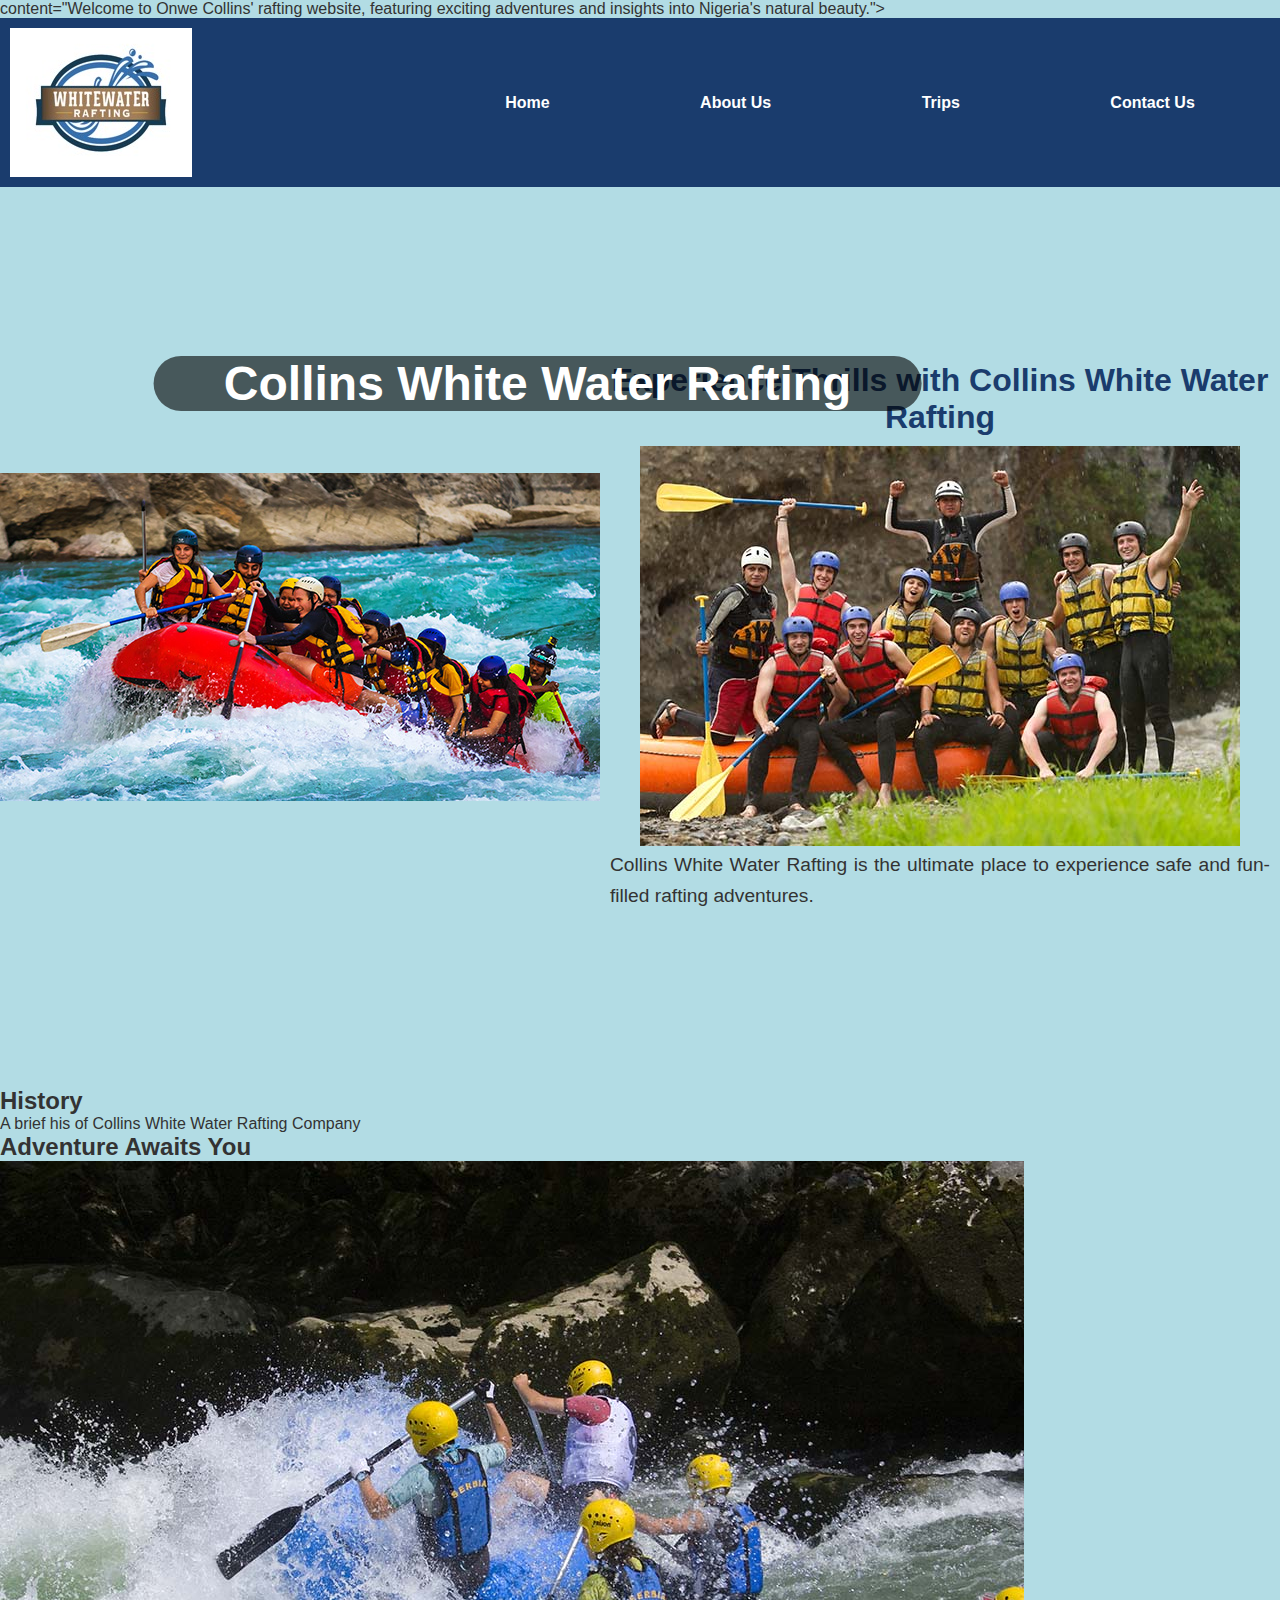
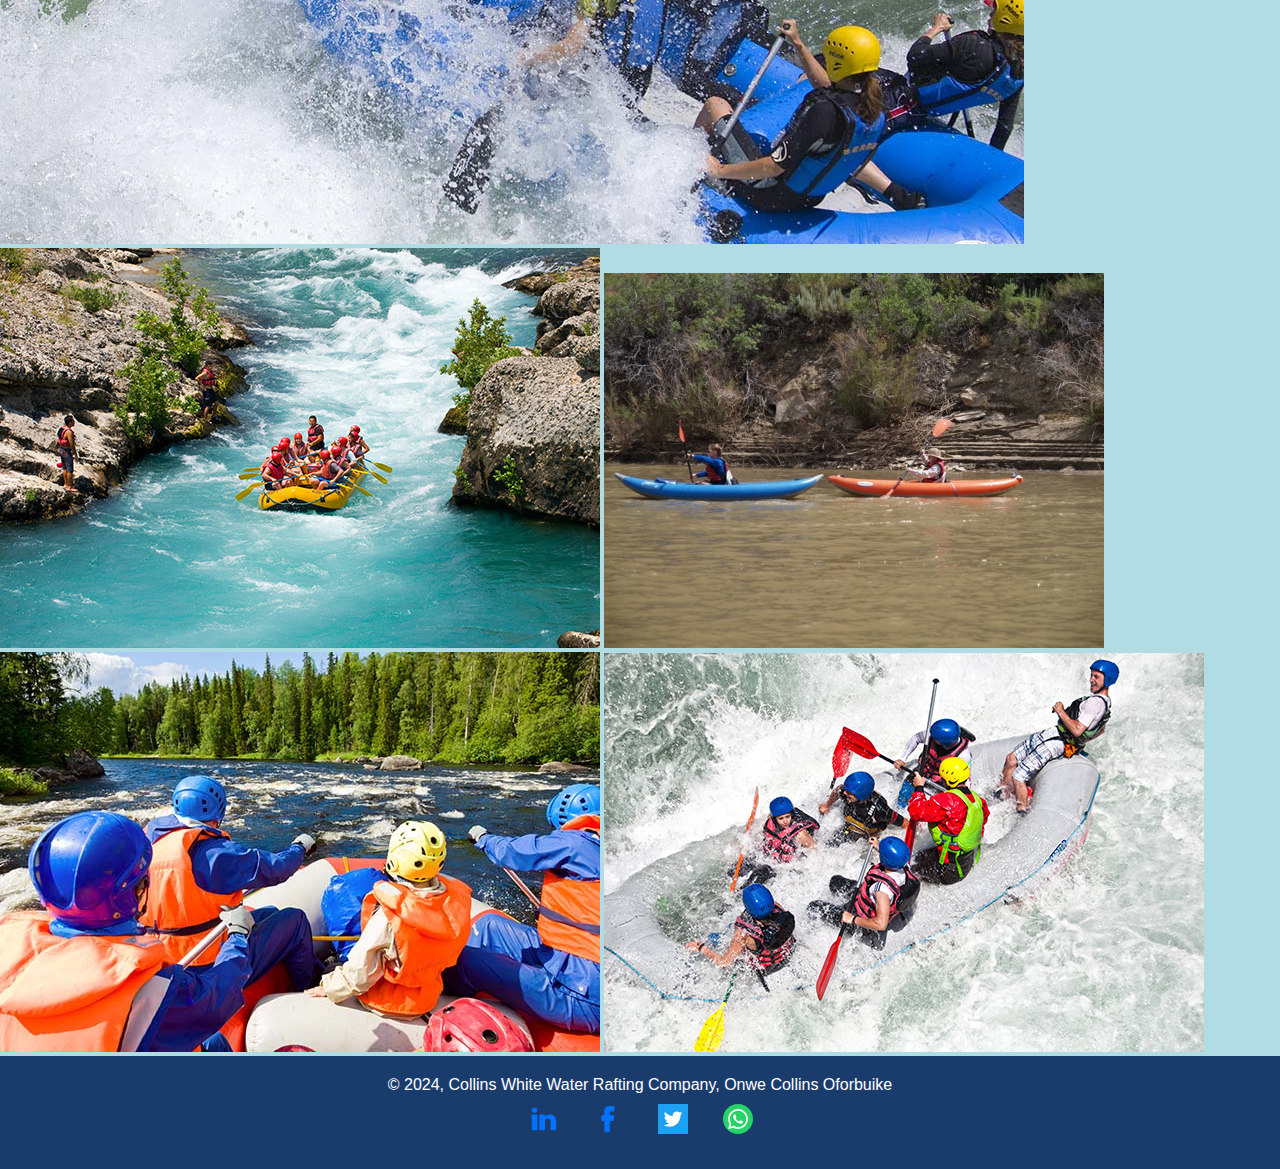
==== wwr/about.html @ 26ca4ba7 "update all" ====
<!DOCTYPE html>
<html lang="en">
<head>
    <meta charset="UTF-8">
    <meta name="viewport" content="width=device-width, initial-scale=1.0">
    content="Welcome to Onwe Collins' rafting website, featuring exciting adventures and insights into Nigeria's natural beauty.">
    <title>Document</title>
    <link rel="preconnect" href="https://fonts.googleapis.com">
<link rel="preconnect" href="https://fonts.gstatic.com" crossorigin>
<link href="https://fonts.googleapis.com/css2?family=Open+Sans:ital,wght@0,300..800;1,300..800&display=swap" rel="stylesheet">
<link rel="stylesheet" href="styles/rafting.css">
</head>
<body>
    <header>
    <img src="images/Rafting-site-logo.jpg" alt="Rafting Site Logo">
    <nav>
        <a href="index.html">Home</a>
        <a href="about.html">About Us</a>
        <a href="trips.html">Trips</a>
        <a href="contact.html">Contact Us</a>
    </nav>
    </header>
    <main>
        <div class="hero">
            <img src="images/hero.jpg" alt="Hero Image">
            <h1>Collins White Water Rafting</h1>
            <article>
                <h2>Experience Thrills with Collins White Water Rafting</h2>
                <img src="images/happy-clients.jpg" alt="Picture of a Happy Client">
                <p>
                    Collins White Water Rafting is the ultimate place to experience safe and fun-filled rafting adventures. 
                </p>
            </article>
            

        </div>
        <section>
            <h2>History</h2>
            <p>A brief his of Collins White Water Rafting Company</p>
        </section>
        <section>
            <h2>Adventure Awaits You</h2>
            <img src="images/white-water-rafting-1.jpg" alt="White water Rafting Image 01">
            <img src="images/white-water-rafting-2.jpg" alt="White water Rafting Image 02">
            <img src="images/white-water-rafting-3.jpg" alt="White water Rafting Image 03">
            <img src="images/white-water-rafting-4.jpg" alt="White water Rafting Image 04">
            <img src="images/white-water-rafting-5.jpg" alt="White water Rafting Image 05">
        </section>
    </main>
    <footer>
        <p>&COPY; 2024, Collins White Water Rafting Company, Onwe Collins Oforbuike</p>
        <nav class="sociallinks">
            <a href="wwww.linkedin.com/in/c02">
                <img src="images/linkedin.svg" alt="linkedin">
            </a>
            <a href="www.facebook.com/collinsbethel">
                <img src="images/facebook.svg" alt="Facebook">
            </a>
            <a href="www.twitter.com">
                <img src="images/twitter.svg" alt="Twitter">
            </a>
            <a href="wa.me/+2347041041547">
                <img src="images/whatsapp.svg" alt="WhatsApp">
            </a>
        </nav>
    </footer>
    
</body>
</html>
---- wwr/styles/rafting.css ----
:root {
    --primary-color: #1a3c6d;  /* Deep blue for headers and highlights */
    --secondary-color: #b2dce4; /* Light gray background */
    --text-color: #333333; /* Dark gray for text */
    --accent-color: #ff7043;  /* Bright orange for buttons, links, etc. */
}

* {
    margin: 0;
    padding: 0;
    box-sizing: border-box;
}

/* General styles */
body {
    font-family: 'Jost', 'Roboto', sans-serif;
    margin: 0;
    padding: 0;
    background-color: var(--secondary-color); /* Light gray background */
    color: var(--text-color); /* Dark gray text for readability */
}

/* Header */
header {
    display: grid;
    grid-template-columns: 1fr 2fr;
    align-items: center;
    background-color: var(--primary-color); /* Deep blue header */
    color: #ffffff; /* White text for contrast */
    padding: 10px;
}

header .Rafting-site-logo.jpg img {
    width: 100px;
}

/* Navigation */
header nav {
    display: flex;
    justify-content: space-around;
    align-items: center;
}

nav a {
    color: #ffffff; /* White links for contrast */
    text-decoration: none;
    padding: 10px;
    font-size: 1rem;
    font-weight: bold;
    transition: color 0.3s, background-color 0.3s;
}

nav a:hover {
    background-color: var(--accent-color); /* Orange hover effect */
    color: #ffffff; /* Keep the text white on hover */
    border-radius: 5px;
}

/* Hero Section */
.hero {
    background-image: url('../images/hero1.jpg');
    background-size: cover;
    background-position: center;
    height: 100vh;
    width: 100%;
    align-items: center;
    display: flex;
    justify-content: center;
    color: var(--text-color); /* Dark gray text for contrast on image */
    text-align: center;
    position: relative;
    z-index: 1;
}

.hero h1 {
    position: absolute;
    top: 20%;
    left: 60%;
    transform: translate(-80%, -20%);
    color: #ffffff;; 
    font-size: 3rem;
    background-color: rgba(0, 0, 0, 0.6); /* Semi-transparent background for readability */
    width: 60%;
    padding: 00px;
    border-radius: 40px;
}

/* Article Styling */
article h2 {
    color: var(--primary-color); /* Deep blue for headings */
    font-size: 2rem;
    margin: 20px 0 10px;
    text-align: center;
}

article p {
    color: var(--text-color); /* Dark gray for body text */
    font-size: 1.2rem;
    line-height: 1.6;
    margin: 0 10px 20px;
    text-align: justify;
}

/* Footer */
footer {
    background-color: var(--primary-color); /* Deep blue footer */
    color: #ffffff; /* White text */
    padding: 20px;
    text-align: center;
}

footer .sociallinks {
    display: flex;
    justify-content: center;
    gap: 15px;
}

footer .sociallinks img {
    width: 30px;
    height: 30px;
}

footer a {
    text-decoration: none;
    color: #ffffff; /* White links */
    font-weight: bold;
    font-size: larger;
}

footer a:hover {
    color: var(--accent-color); /* Orange hover effect for footer links */
}

/* Trip Items */
.trip-item {
    background-color: var(--secondary-color); /* Light gray background for trip items */
    border-radius: 8px;
    box-shadow: 0 4px 8px rgba(0, 0, 0, 0.2);
    overflow: hidden;
    transition: transform 0.3s, background-color 0.3s;
}

.trip-item h3 {
    padding: 15px;
    margin: 0;
    font-size: 1.4em;
    color: var(--primary-color); /* Deep blue for trip item titles */
    background-color: var(--secondary-color); /* Light gray background */
}

.trip-item:hover {
    background-color: var(--accent-color); /* Orange hover effect for trip items */
}

/* Call-to-Action Buttons */
.cta-button {
    background-color: var(--accent-color); /* Bright orange for buttons */
    color: #ffffff; /* White text */
    padding: 0.8em 1.5em;
    text-decoration: none;
    font-weight: bold;
    border-radius: 5px;
    transition: background-color 0.3s ease;
}

.cta-button:hover {
    background-color: var(--primary-color); /* Deep blue hover effect for buttons */
}
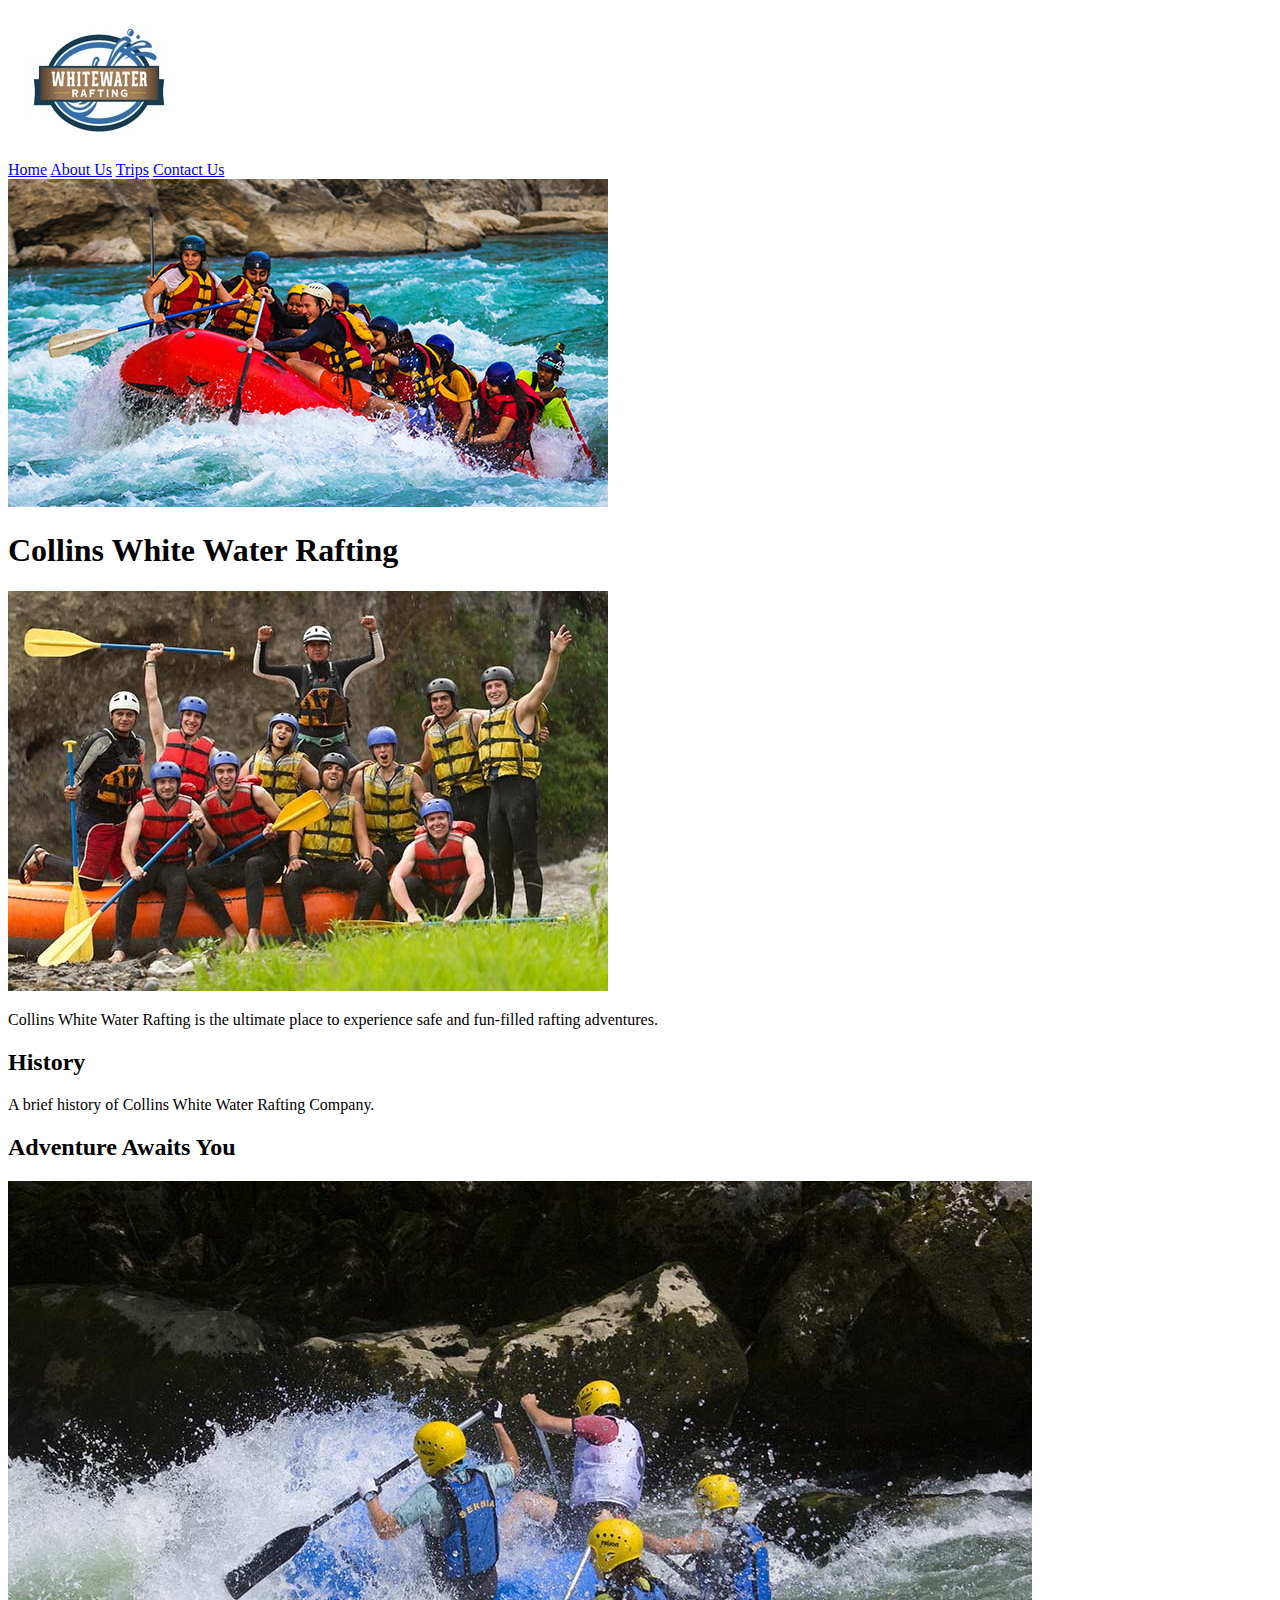
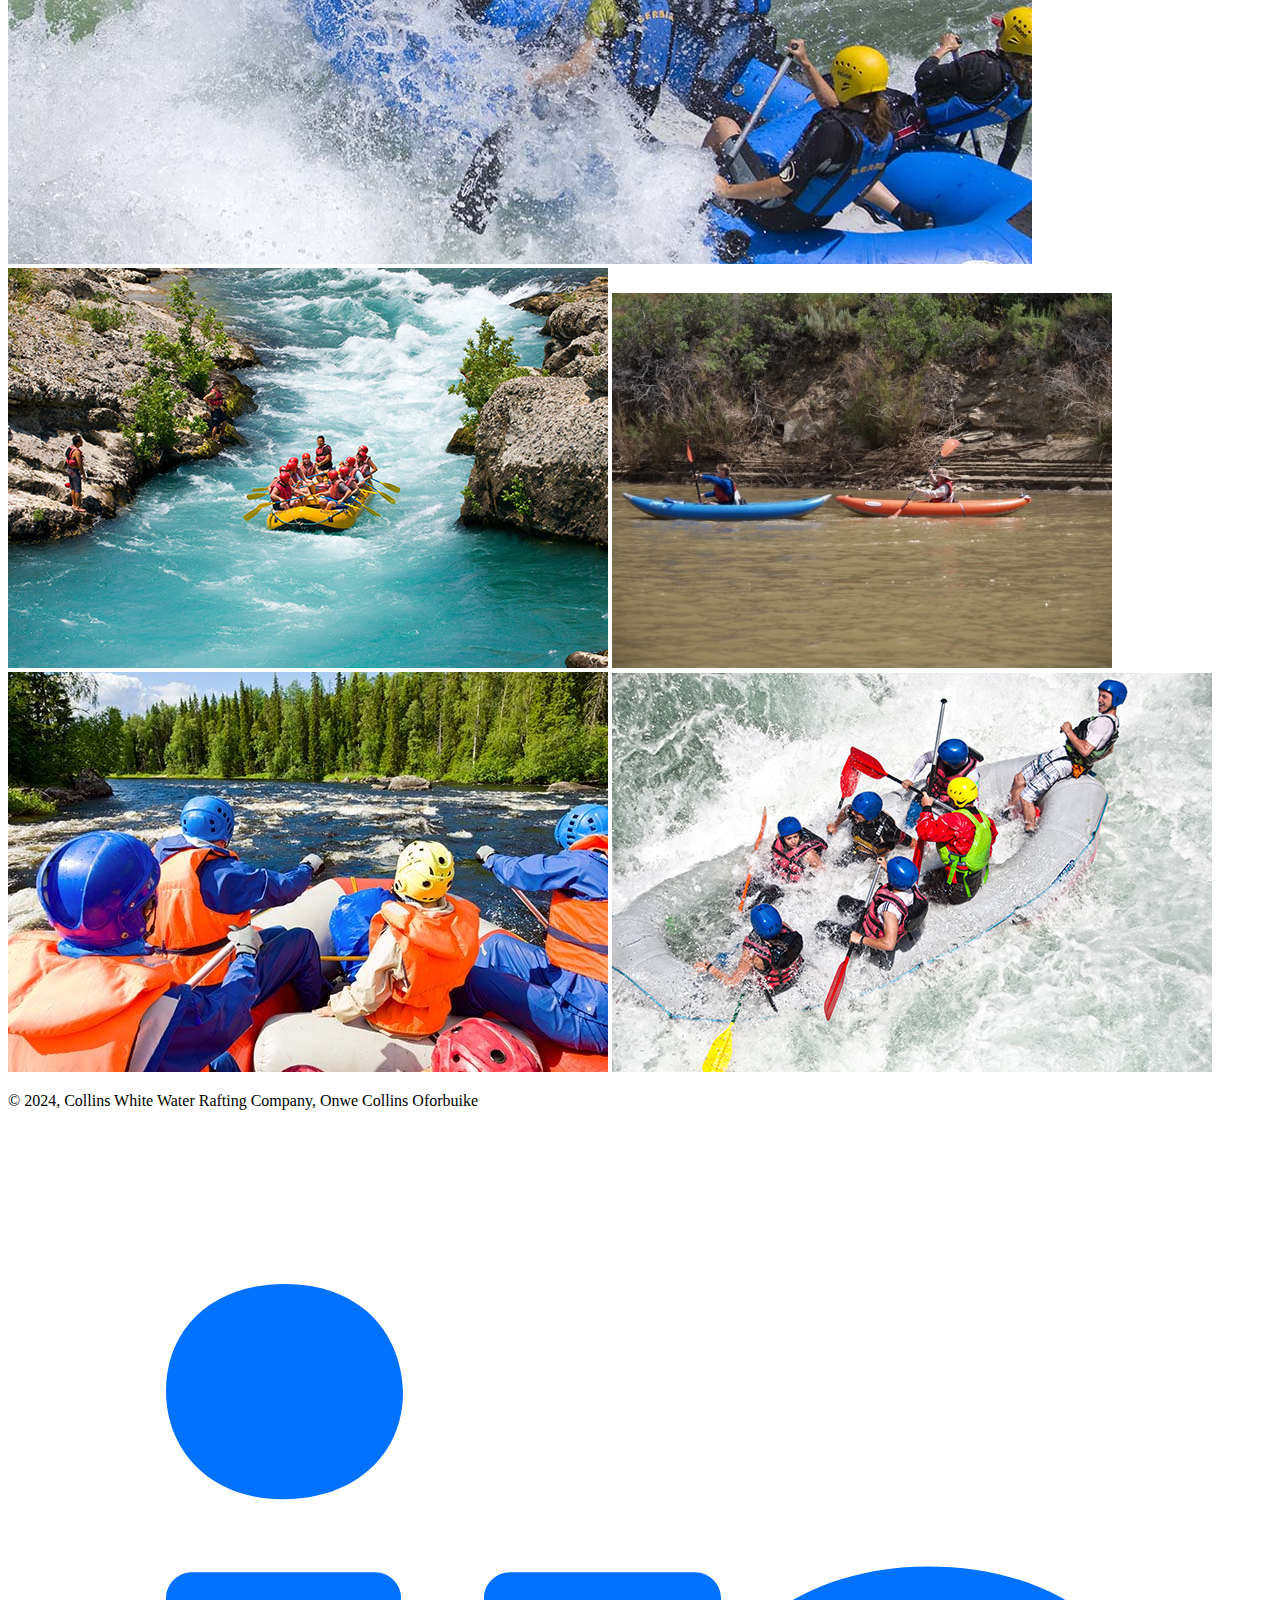
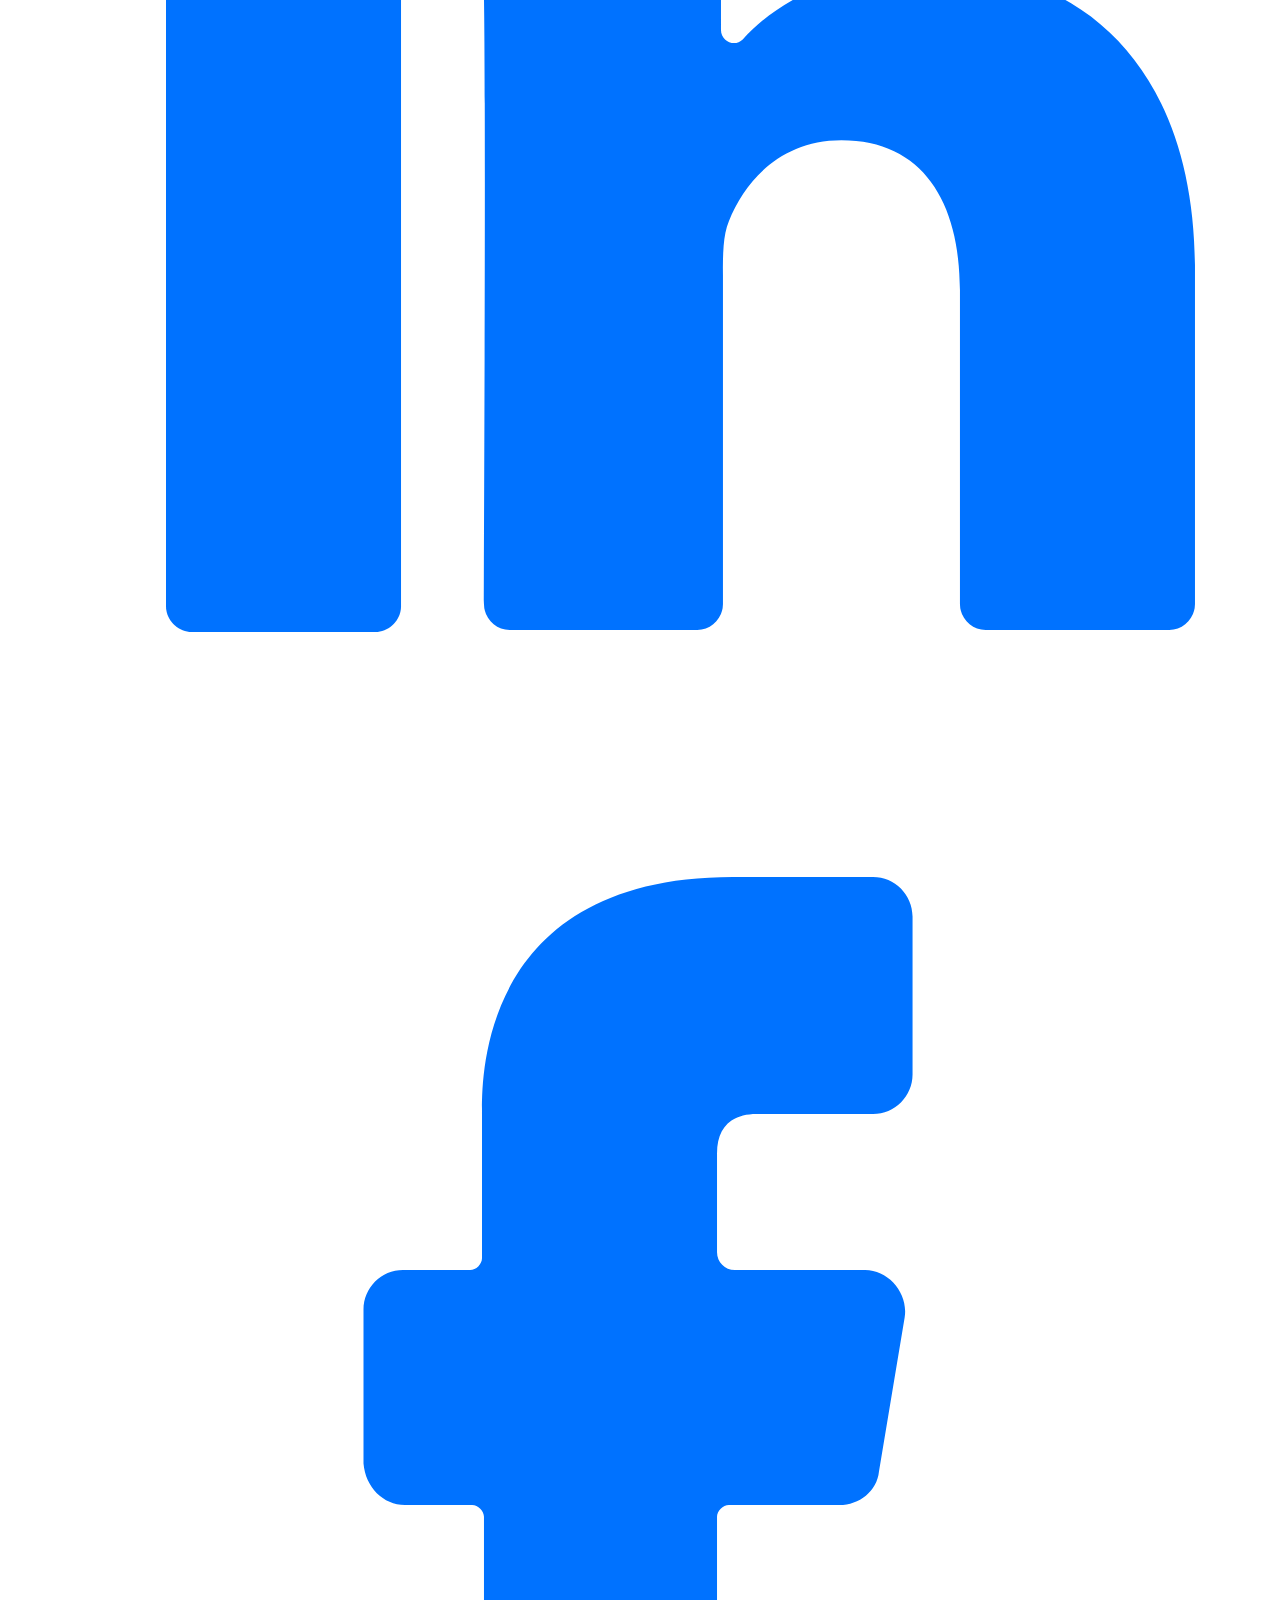
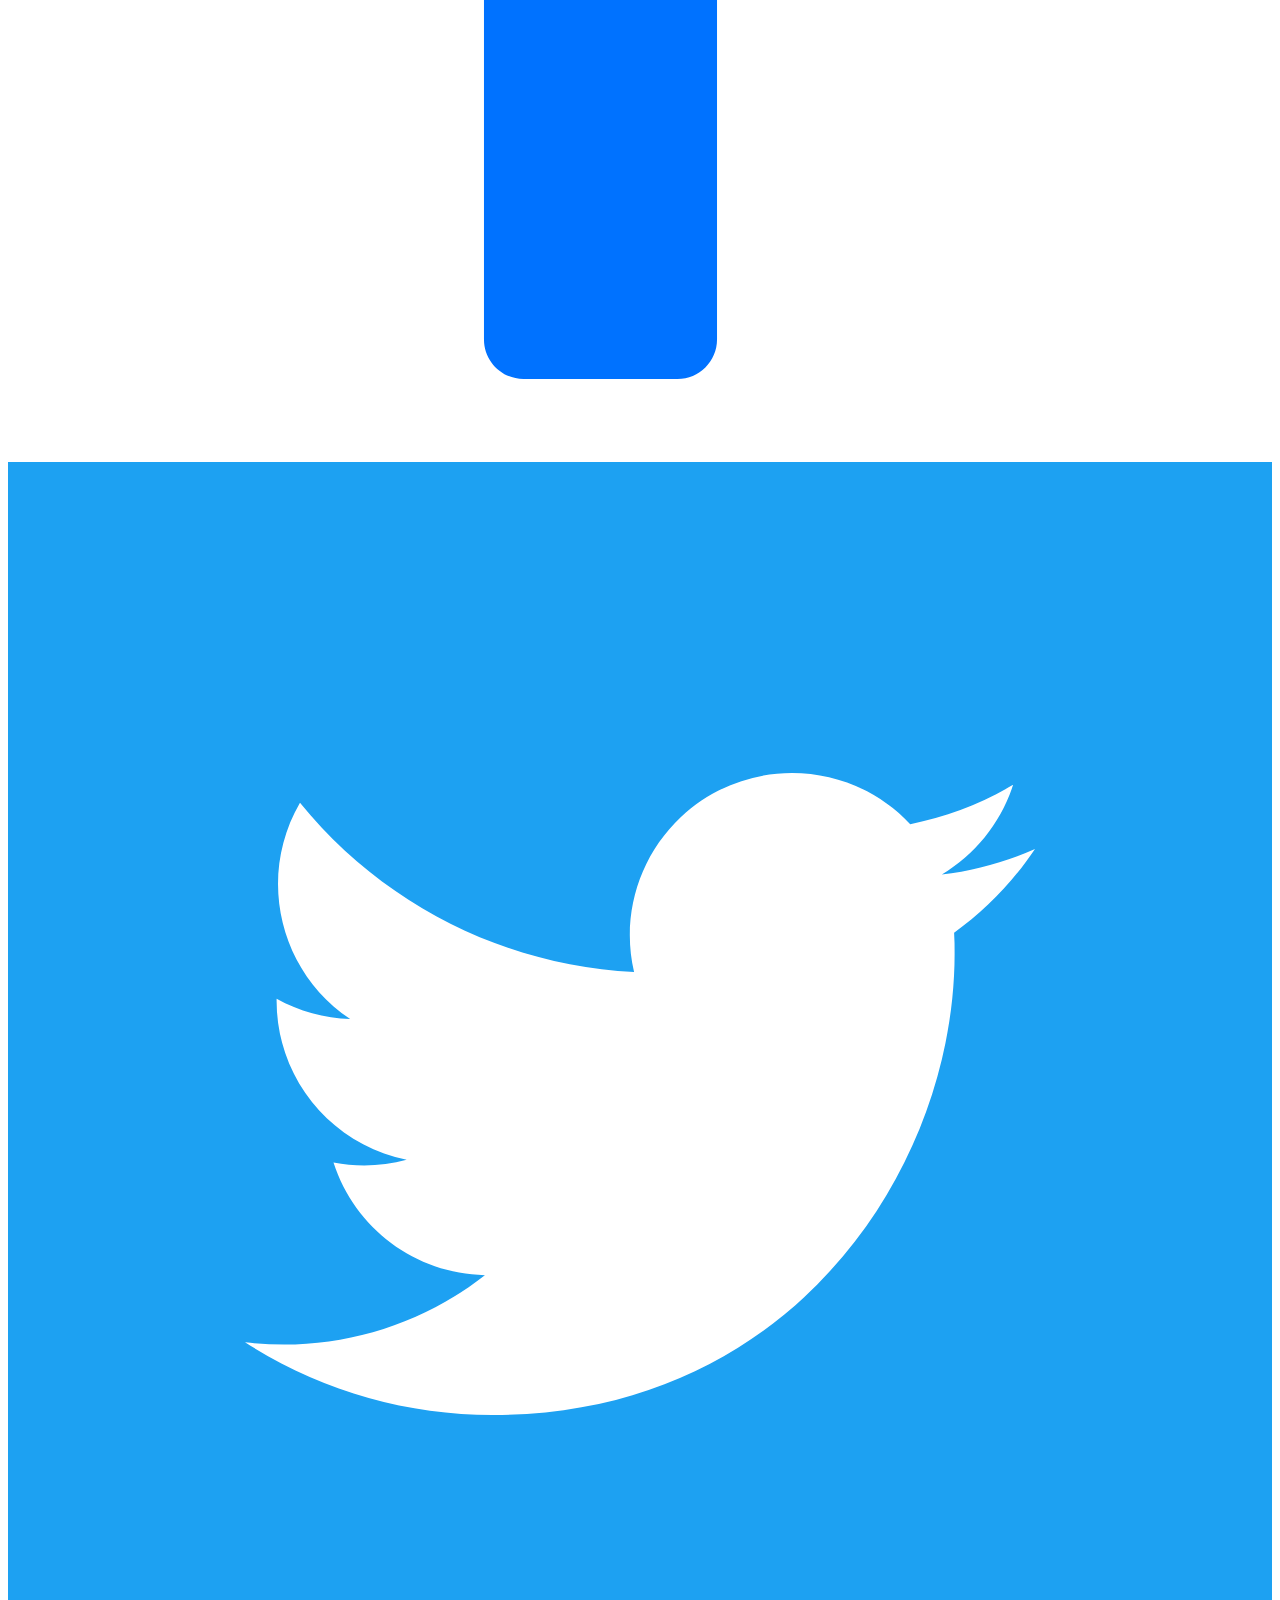
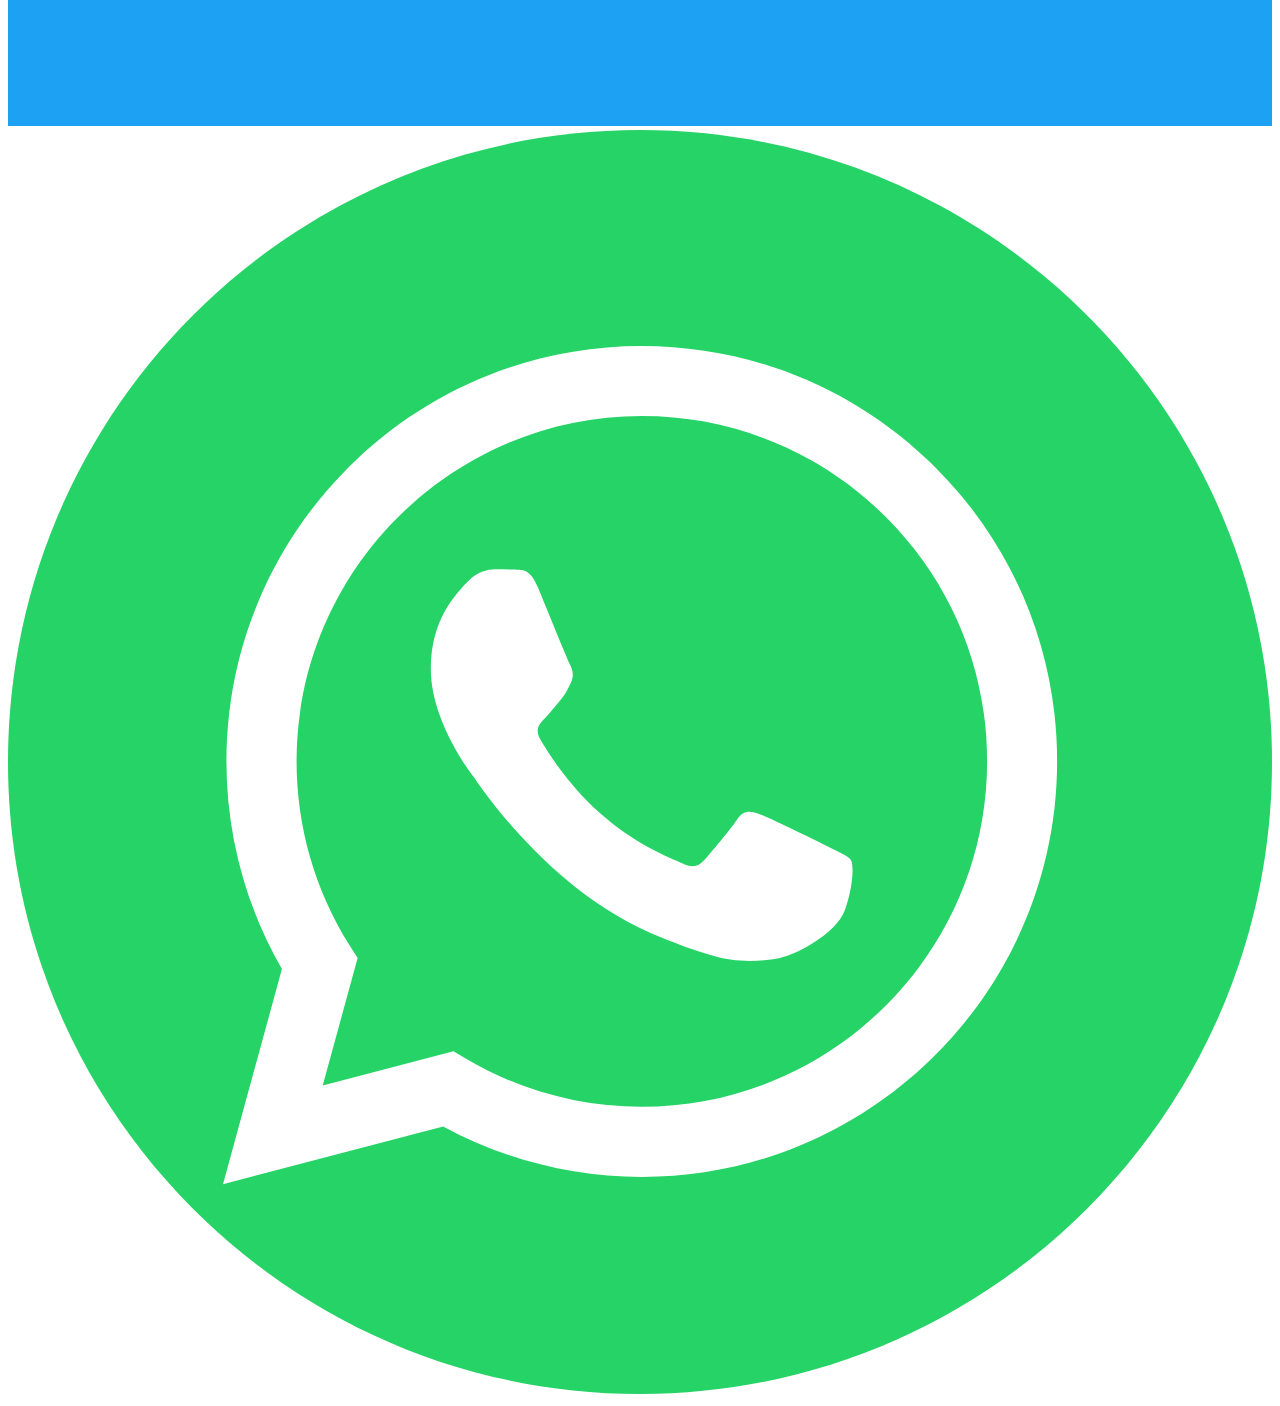
==== commit 9122937c: "yes" ====
--- a/wwr/about.html
+++ b/wwr/about.html
@@ -3,67 +3,64 @@
 <head>
     <meta charset="UTF-8">
     <meta name="viewport" content="width=device-width, initial-scale=1.0">
-    content="Welcome to Onwe Collins' rafting website, featuring exciting adventures and insights into Nigeria's natural beauty.">
-    <title>Document</title>
+    <meta name="description" content="Collins White Water Rafting Site">
+    <meta name="author" content="Onwe Collins">
+    <title>About Us | Collins White Water Rafting</title>
+    <link rel="stylesheet" href="styles/raft.css">
     <link rel="preconnect" href="https://fonts.googleapis.com">
-<link rel="preconnect" href="https://fonts.gstatic.com" crossorigin>
-<link href="https://fonts.googleapis.com/css2?family=Open+Sans:ital,wght@0,300..800;1,300..800&display=swap" rel="stylesheet">
-<link rel="stylesheet" href="styles/rafting.css">
+    <link rel="preconnect" href="https://fonts.gstatic.com" crossorigin>
+    <link href="https://fonts.googleapis.com/css2?family=Open+Sans:ital,wght@0,300..800;1,300..800&display=swap" rel="stylesheet">
 </head>
 <body>
     <header>
-    <img src="images/Rafting-site-logo.jpg" alt="Rafting Site Logo">
-    <nav>
-        <a href="index.html">Home</a>
-        <a href="about.html">About Us</a>
-        <a href="trips.html">Trips</a>
-        <a href="contact.html">Contact Us</a>
-    </nav>
+        <img src="images/Rafting-site-logo.jpg" alt="Rafting Site Logo">
+        <nav>
+            <a href="index.html">Home</a>
+            <a href="about.html">About Us</a>
+            <a href="trips.html">Trips</a>
+            <a href="contact.html">Contact Us</a>
+        </nav>
     </header>
     <main>
         <div class="hero">
             <img src="images/hero.jpg" alt="Hero Image">
             <h1>Collins White Water Rafting</h1>
             <article>
-                <h2>Experience Thrills with Collins White Water Rafting</h2>
                 <img src="images/happy-clients.jpg" alt="Picture of a Happy Client">
                 <p>
-                    Collins White Water Rafting is the ultimate place to experience safe and fun-filled rafting adventures. 
+                    Collins White Water Rafting is the ultimate place to experience safe and fun-filled rafting adventures.
                 </p>
             </article>
-            
-
         </div>
-        <section>
+        <section class="history">
             <h2>History</h2>
-            <p>A brief his of Collins White Water Rafting Company</p>
+            <p>A brief history of Collins White Water Rafting Company.</p>
         </section>
-        <section>
+        <section class="adventure">
             <h2>Adventure Awaits You</h2>
-            <img src="images/white-water-rafting-1.jpg" alt="White water Rafting Image 01">
-            <img src="images/white-water-rafting-2.jpg" alt="White water Rafting Image 02">
-            <img src="images/white-water-rafting-3.jpg" alt="White water Rafting Image 03">
-            <img src="images/white-water-rafting-4.jpg" alt="White water Rafting Image 04">
-            <img src="images/white-water-rafting-5.jpg" alt="White water Rafting Image 05">
+            <img src="images/white-water-rafting-1.jpg" alt="White Water Rafting Image 01">
+            <img src="images/white-water-rafting-2.jpg" alt="White Water Rafting Image 02">
+            <img src="images/white-water-rafting-3.jpg" alt="White Water Rafting Image 03">
+            <img src="images/white-water-rafting-4.jpg" alt="White Water Rafting Image 04">
+            <img src="images/white-water-rafting-5.jpg" alt="White Water Rafting Image 05">
         </section>
     </main>
     <footer>
         <p>&COPY; 2024, Collins White Water Rafting Company, Onwe Collins Oforbuike</p>
         <nav class="sociallinks">
-            <a href="wwww.linkedin.com/in/c02">
-                <img src="images/linkedin.svg" alt="linkedin">
+            <a href="https://www.linkedin.com/in/c02">
+                <img src="images/linkedin.svg" alt="LinkedIn">
             </a>
-            <a href="www.facebook.com/collinsbethel">
+            <a href="https://www.facebook.com/collinsbethel">
                 <img src="images/facebook.svg" alt="Facebook">
             </a>
-            <a href="www.twitter.com">
+            <a href="https://www.twitter.com">
                 <img src="images/twitter.svg" alt="Twitter">
             </a>
-            <a href="wa.me/+2347041041547">
+            <a href="https://wa.me/+2347041041547">
                 <img src="images/whatsapp.svg" alt="WhatsApp">
             </a>
         </nav>
     </footer>
-    
 </body>
-</html>+</html>
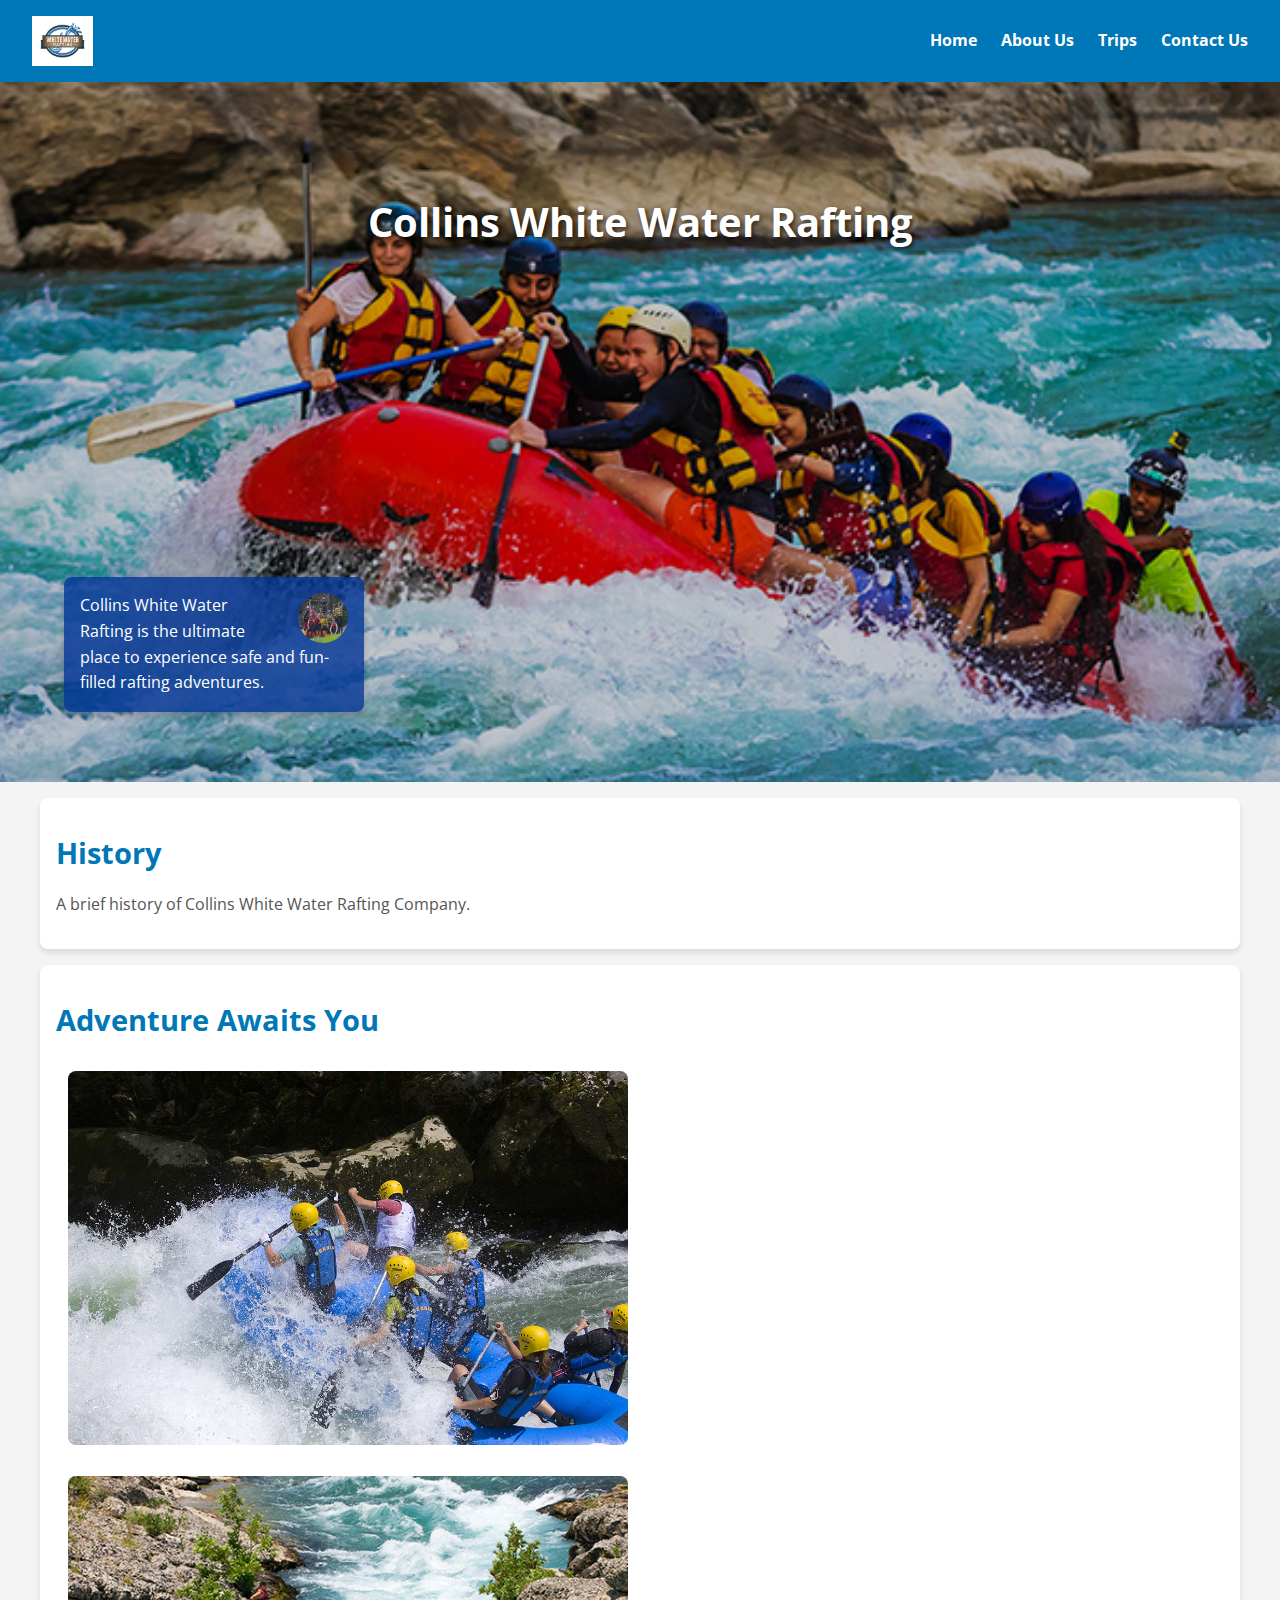
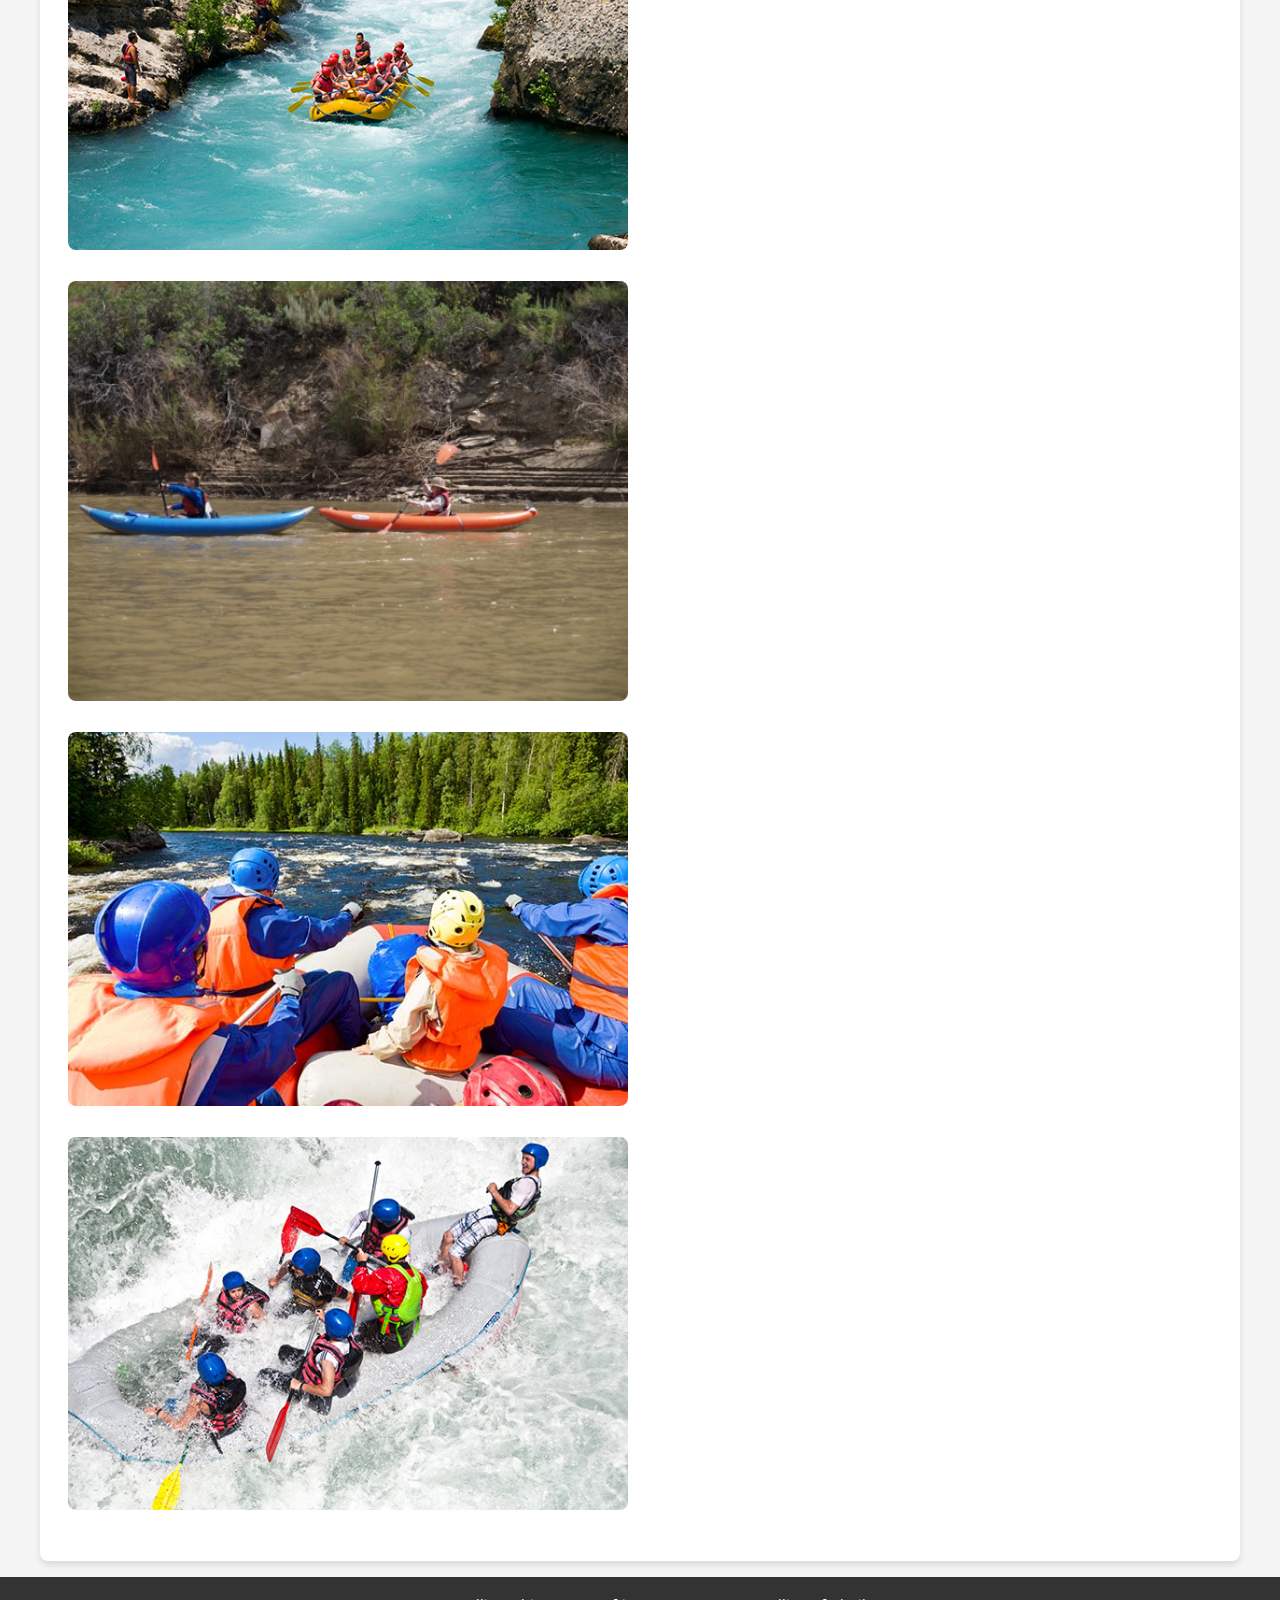
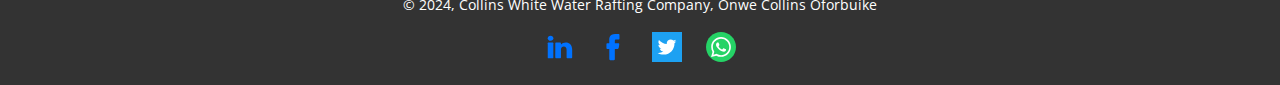
==== commit 554f0c43: "yes" ====
--- a/wwr/about.html
+++ b/wwr/about.html
@@ -6,7 +6,7 @@
     <meta name="description" content="Collins White Water Rafting Site">
     <meta name="author" content="Onwe Collins">
     <title>About Us | Collins White Water Rafting</title>
-    <link rel="stylesheet" href="styles/raft.css">
+    <link rel="stylesheet" href="styles/rafting.css">
     <link rel="preconnect" href="https://fonts.googleapis.com">
     <link rel="preconnect" href="https://fonts.gstatic.com" crossorigin>
     <link href="https://fonts.googleapis.com/css2?family=Open+Sans:ital,wght@0,300..800;1,300..800&display=swap" rel="stylesheet">
@@ -18,7 +18,7 @@
             <a href="index.html">Home</a>
             <a href="about.html">About Us</a>
             <a href="trips.html">Trips</a>
-            <a href="contact.html">Contact Us</a>
+            <a href="contact.html">Contact  Us</a>
         </nav>
     </header>
     <main>
--- a/wwr/styles/rafting.css
+++ b/wwr/styles/rafting.css
@@ -0,0 +1,184 @@
+/* :root for CSS variables */
+:root {
+    --primary-color: #1a3c6d;  /* Deep blue for headers and highlights */
+    --secondary-color: #b2dce4; /* Light gray background */
+    --text-color: #333333; /* Dark gray for text */
+    --accent-color: #ff7043;  /* Bright orange for buttons, links, etc. */
+}
+/* General Reset */
+* {
+    margin: 0;
+    padding: 0;
+    box-sizing: border-box;
+}
+
+body {
+    font-family: 'Open Sans', sans-serif;
+    line-height: 1.6;
+    color: #333;
+    background-color: #f4f4f4;
+    margin: 0;
+}
+
+/* Header Styles */
+header {
+    background-color: #0077b6;
+    color: white;
+    padding: 1rem 2rem;
+    display: flex;
+    justify-content: space-between;
+    align-items: center;
+}
+
+header img {
+    height: 50px;
+    width: auto;
+}
+
+nav {
+    display: flex;
+    gap: 1.5rem;
+}
+
+nav a {
+    color: white;
+    text-decoration: none;
+    font-weight: bold;
+    transition: color 0.3s ease;
+}
+
+nav a:hover {
+    color: #ffcc00;
+}
+
+/* Hero Section */
+.hero {
+    position: relative;
+    text-align: center;
+    color: white;
+    background-color: #000; /* fallback for hero image */
+}
+
+.hero img {
+    display: block;
+    width: 100%;
+    height: auto;
+    opacity: 0.8;
+}
+
+.hero h1 {
+    position: absolute;
+    top: 20%;
+    left: 50%;
+    transform: translate(-50%, -50%);
+    font-size: 2.5rem;
+    font-weight: bold;
+    text-shadow: 2px 2px 5px rgba(0, 0, 0, 0.7);
+}
+
+.hero article {
+    position: absolute;
+    bottom: 10%;
+    left: 5%;
+    background-color: rgba(3, 54, 150, 0.8);
+    padding: 1rem;
+    border-radius: 8px;
+    max-width: 300px;
+    text-align: left;
+    box-shadow: 0 4px 6px rgba(0, 0, 0, 0.2);
+}
+
+.hero article img {
+    float: right;
+    margin-left: 1rem;
+    height: 50px;
+    width: 50px;
+    border-radius: 50%;
+}
+
+.hero article p {
+    margin: 0;
+    font-size: 1rem;
+    color: #ffffff;
+}
+
+/* Section Styles */
+section {
+    padding: 2rem 1rem;
+    background-color: #fff;
+    margin: 1rem auto;
+    max-width: 1200px;
+    border-radius: 8px;
+    box-shadow: 0 4px 6px rgba(0, 0, 0, 0.1);
+}
+
+section h2 {
+    font-size: 1.8rem;
+    color: #0077b6;
+    margin-bottom: 1rem;
+}
+
+.history p {
+    font-size: 1rem;
+    color: #555;
+}
+
+.adventure img {
+    width: 48%;
+    margin: 1%;
+    border-radius: 8px;
+    display: inline-block;
+}
+
+/* Footer Styles */
+footer {
+    background-color: #333;
+    color: white;
+    text-align: center;
+    padding: 1rem 0;
+}
+
+footer p {
+    font-size: 0.9rem;
+    margin-bottom: 1rem;
+}
+
+.sociallinks {
+    display: flex;
+    justify-content: center;
+    gap: 1.5rem;
+}
+
+.sociallinks a img {
+    width: 30px;
+    height: 30px;
+    transition: transform 0.3s ease, filter 0.3s ease;
+}
+
+.sociallinks a:hover img {
+    transform: scale(1.2);
+    filter: brightness(1.3);
+}
+
+/* Media Queries */
+@media (max-width: 768px) {
+    .hero h1 {
+        font-size: 2rem;
+    }
+
+    .hero article {
+        bottom: 5%;
+        left: 2%;
+        max-width: 80%;
+    }
+
+    .adventure img {
+        width: 100%;
+        margin: 0.5rem 0;
+    }
+
+    nav {
+        flex-direction: column;
+        align-items: center;
+    }
+}
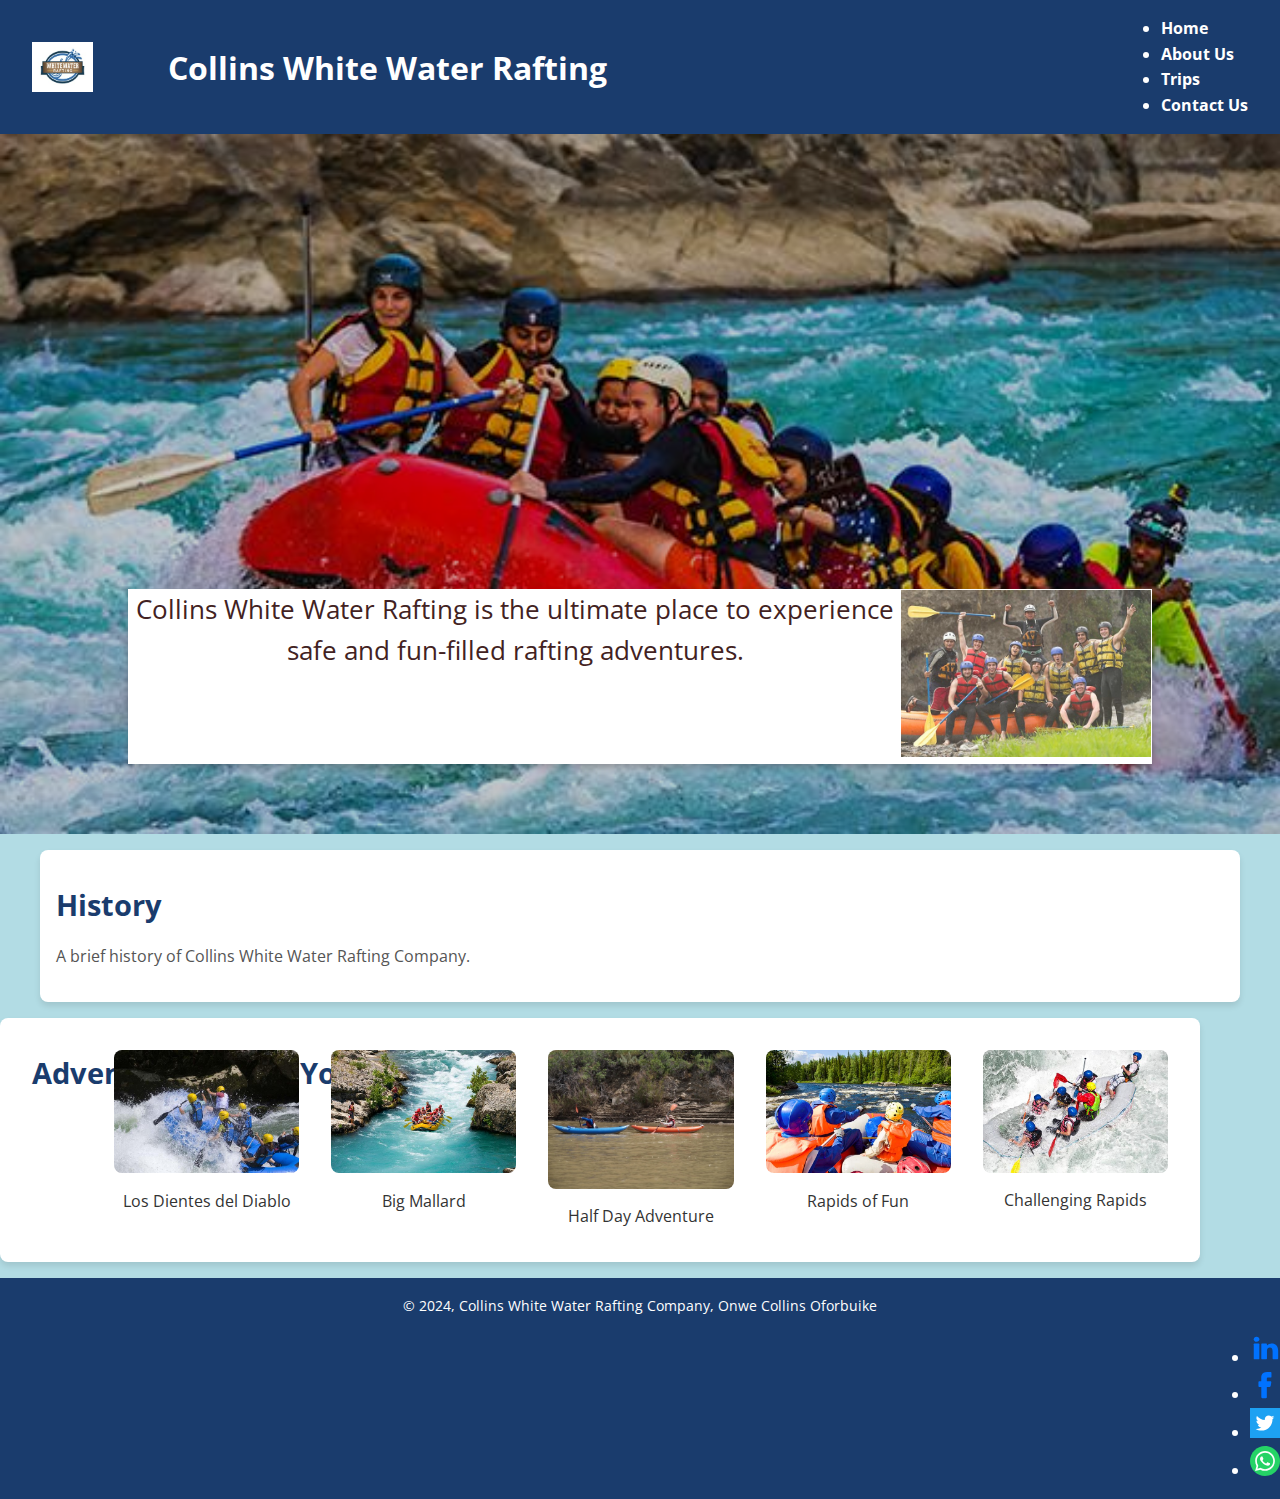
==== commit 6072fc66: "update week 04" ====
--- a/wwr/about.html
+++ b/wwr/about.html
@@ -14,17 +14,19 @@
 <body>
     <header>
         <img src="images/Rafting-site-logo.jpg" alt="Rafting Site Logo">
+        <h1>Collins White Water Rafting</h1>
         <nav>
-            <a href="index.html">Home</a>
-            <a href="about.html">About Us</a>
-            <a href="trips.html">Trips</a>
-            <a href="contact.html">Contact  Us</a>
+            <ul>
+                <li><a href="index.html">Home</a></li>
+                <li><a href="about.html">About Us</a></li>
+                <li><a href="trips.html">Trips</a></li>
+                <li><a href="contact.html">Contact Us</a></li>
+            </ul>
         </nav>
     </header>
     <main>
         <div class="hero">
             <img src="images/hero.jpg" alt="Hero Image">
-            <h1>Collins White Water Rafting</h1>
             <article>
                 <img src="images/happy-clients.jpg" alt="Picture of a Happy Client">
                 <p>
@@ -38,28 +40,45 @@
         </section>
         <section class="adventure">
             <h2>Adventure Awaits You</h2>
-            <img src="images/white-water-rafting-1.jpg" alt="White Water Rafting Image 01">
-            <img src="images/white-water-rafting-2.jpg" alt="White Water Rafting Image 02">
-            <img src="images/white-water-rafting-3.jpg" alt="White Water Rafting Image 03">
-            <img src="images/white-water-rafting-4.jpg" alt="White Water Rafting Image 04">
-            <img src="images/white-water-rafting-5.jpg" alt="White Water Rafting Image 05">
+            <figure>
+                <img src="images/white-water-rafting-1.jpg" alt="Los Dientes del Diablo">
+                <figcaption>Los Dientes del Diablo</figcaption>
+            </figure>
+            <figure>
+                <img src="images/white-water-rafting-2.jpg" alt="Big Mallard">
+                <figcaption>Big Mallard</figcaption>
+            </figure>
+            <figure>
+                <img src="images/white-water-rafting-3.jpg" alt="Half Day Adventure">
+                <figcaption>Half Day Adventure</figcaption>
+            </figure>
+            <figure>
+                <img src="images/white-water-rafting-4.jpg" alt="Rapids of Fun">
+                <figcaption>Rapids of Fun</figcaption>
+            </figure>
+            <figure>
+                <img src="images/white-water-rafting-5.jpg" alt="Challenging Rapids">
+                <figcaption>Challenging Rapids</figcaption>
+            </figure>
         </section>
     </main>
     <footer>
         <p>&COPY; 2024, Collins White Water Rafting Company, Onwe Collins Oforbuike</p>
         <nav class="sociallinks">
-            <a href="https://www.linkedin.com/in/c02">
-                <img src="images/linkedin.svg" alt="LinkedIn">
-            </a>
-            <a href="https://www.facebook.com/collinsbethel">
-                <img src="images/facebook.svg" alt="Facebook">
-            </a>
-            <a href="https://www.twitter.com">
-                <img src="images/twitter.svg" alt="Twitter">
-            </a>
-            <a href="https://wa.me/+2347041041547">
-                <img src="images/whatsapp.svg" alt="WhatsApp">
-            </a>
+            <ul>
+                <li><a href="https://www.linkedin.com/in/c02">
+                    <img src="images/linkedin.svg" alt="LinkedIn">
+                </a></li>
+                <li><a href="https://www.facebook.com/collinsbethel">
+                    <img src="images/facebook.svg" alt="Facebook">
+                </a></li>
+                <li><a href="https://www.twitter.com">
+                    <img src="images/twitter.svg" alt="Twitter">
+                </a></li>
+                <li><a href="https://wa.me/+2347041041547">
+                    <img src="images/whatsapp.svg" alt="WhatsApp">
+                </a></li>
+            </ul>
         </nav>
     </footer>
 </body>
--- a/wwr/styles/rafting.css
+++ b/wwr/styles/rafting.css
@@ -1,151 +1,201 @@
-/* :root for CSS variables */
 :root {
-    --primary-color: #1a3c6d;  /* Deep blue for headers and highlights */
+    --primary-color: #1a3c6d; /* Deep blue for headers and highlights */
     --secondary-color: #b2dce4; /* Light gray background */
     --text-color: #333333; /* Dark gray for text */
-    --accent-color: #ff7043;  /* Bright orange for buttons, links, etc. */
-}
-/* General Reset */
-* {
+    --accent-color: #ff7043; /* Bright orange for buttons, links, etc. */
+  }
+  
+  /* General Reset */
+  * {
     margin: 0;
     padding: 0;
     box-sizing: border-box;
-}
-
-body {
+  }
+  
+  body {
     font-family: 'Open Sans', sans-serif;
     line-height: 1.6;
-    color: #333;
-    background-color: #f4f4f4;
-    margin: 0;
-}
-
-/* Header Styles */
-header {
-    background-color: #0077b6;
+    color: var(--text-color);
+    background-color: var(--secondary-color);
+    max-width: 1400px;
+    margin: 0 auto;
+  }
+  
+  /* Header Styles */
+  header {
+    background-color: var(--primary-color);
     color: white;
     padding: 1rem 2rem;
-    display: flex;
-    justify-content: space-between;
+    display: grid;
+    grid-template-columns: 120px 1fr 1fr;
     align-items: center;
-}
-
-header img {
+    flex-direction: row-reverse;
+    gap: 1rem;
+    
+  }
+  
+  header img {
     height: 50px;
-    width: auto;
-}
-
-nav {
-    display: flex;
+  }
+  
+  header h1 {
+    font-size: 2rem;
+    color: white;
+  }
+  
+  nav {
+    display: grid;
+    flex-direction: row;
+    justify-content: flex-end;
+    flex-wrap: wrap;
     gap: 1.5rem;
-}
-
-nav a {
+  }
+  
+  nav a {
     color: white;
     text-decoration: none;
     font-weight: bold;
     transition: color 0.3s ease;
-}
-
-nav a:hover {
+  }
+  
+  nav a:hover {
     color: #ffcc00;
-}
-
-/* Hero Section */
-.hero {
+  }
+  
+  /* Hero Section */
+  .hero {
     position: relative;
     text-align: center;
     color: white;
-    background-color: #000; /* fallback for hero image */
-}
-
-.hero img {
+    background-color: #000; /* Fallback for hero image */
+  }
+  
+  .hero img {
     display: block;
     width: 100%;
     height: auto;
     opacity: 0.8;
-}
-
-.hero h1 {
+  }
+  
+  .hero h1 {
     position: absolute;
-    top: 20%;
+    top: 40%;
     left: 50%;
     transform: translate(-50%, -50%);
-    font-size: 2.5rem;
+    font-size: 3rem;
+    padding: 10px;
     font-weight: bold;
     text-shadow: 2px 2px 5px rgba(0, 0, 0, 0.7);
-}
-
-.hero article {
+  }
+  
+  .hero article {
     position: absolute;
     bottom: 10%;
-    left: 5%;
-    background-color: rgba(3, 54, 150, 0.8);
-    padding: 1rem;
-    border-radius: 8px;
-    max-width: 300px;
-    text-align: left;
+    top: 65%;
+    left: 0;
+    right: 0;
+    margin: 0 auto;
+    width: 80%;
+    background-color: rgba(255, 255, 255, 1);
+    padding: 1px;
     box-shadow: 0 4px 6px rgba(0, 0, 0, 0.2);
-}
-
-.hero article img {
+  }
+  
+  .hero article img {
     float: right;
-    margin-left: 1rem;
-    height: 50px;
-    width: 50px;
-    border-radius: 50%;
-}
-
-.hero article p {
-    margin: 0;
-    font-size: 1rem;
-    color: #ffffff;
-}
-
-/* Section Styles */
-section {
+    width: 250px;
+  }
+  
+  .hero article p {
+    font-size: 1.6rem;
+    color: #422222;
+  }
+  
+  /* Section Styles */
+  section {
     padding: 2rem 1rem;
     background-color: #fff;
     margin: 1rem auto;
     max-width: 1200px;
     border-radius: 8px;
     box-shadow: 0 4px 6px rgba(0, 0, 0, 0.1);
-}
-
-section h2 {
+  }
+  
+  section h2 {
     font-size: 1.8rem;
-    color: #0077b6;
+    color: var(--primary-color);
     margin-bottom: 1rem;
-}
-
-.history p {
+  }
+  
+  .history p {
     font-size: 1rem;
     color: #555;
+  }
+  
+  /* Adventure Awaits You Section */
+.adventure {
+    padding: 2rem;
+    background-color: white;
+    border-radius: 8px;
+    margin: 1rem 0;
+    box-shadow: 0 4px 6px rgba(0, 0, 0, 0.1);
+    display: grid;
+    grid-template-columns: 50px repeat(5, 1fr ); /* Two rows: one for h2, one for images */
+    gap: 2rem;
+}
+
+.adventure h2 {
+    display: block;
+    font-size: 1.8rem;
+    color: var(--primary-color);
+    text-align: center;
+    grid-row: 1; /* Ensures it remains in the first row */
+    margin: 0 auto;
+    white-space: nowrap; /* Ensures horizontal text without wrapping */
+}
+
+.adventure-grid {
+    display: grid;
+    grid-template-columns: repeat(4, 1fr); /* Four equal columns for images */
+    gap: 1rem;
+    grid-row: 2; /* Ensures it appears in the second row */
+
+}
+
+.adventure figure {
+    text-align: center;
 }
 
 .adventure img {
-    width: 48%;
-    margin: 1%;
+    width: 100%;
+    height: auto;
     border-radius: 8px;
-    display: inline-block;
-}
-
-/* Footer Styles */
-footer {
-    background-color: #333;
+}
+
+.adventure figcaption {
+    font-size: 1rem;
+    color: var(--text-color);
+    margin-top: 0.5rem;
+}
+
+  
+  /* Footer Styles */
+  footer {
+    background-color: var(--primary-color);
     color: white;
     text-align: center;
     padding: 1rem 0;
-}
-
-footer p {
+  }
+  
+  footer p {
     font-size: 0.9rem;
     margin-bottom: 1rem;
-}
-
-.sociallinks {
+  }
+  
+  .sociallinks {
     display: flex;
-    justify-content: center;
+    justify-content:flex-end;
+
     gap: 1.5rem;
 }
 
@@ -160,25 +210,30 @@
     filter: brightness(1.3);
 }
 
-/* Media Queries */
-@media (max-width: 768px) {
+  
+  /* Media Queries */
+  @media (max-width: 768px) {
     .hero h1 {
-        font-size: 2rem;
-    }
-
+      font-size: 2rem;
+    }
+  
     .hero article {
-        bottom: 5%;
-        left: 2%;
-        max-width: 80%;
-    }
-
+      bottom: 5%;
+      left: 10%;
+      max-width: 90%;
+    }
+  
+    .adventure {
+      grid-template-columns: 2fr 1fr;
+    }
+  
     .adventure img {
-        width: 100%;
-        margin: 0.5rem 0;
-    }
-
+      width: 100%;
+      margin: 0.5rem 0;
+    }
+  
     nav {
-        flex-direction: column;
-        align-items: center;
-    }
-}
+      flex-direction: column;
+      
+    }
+  }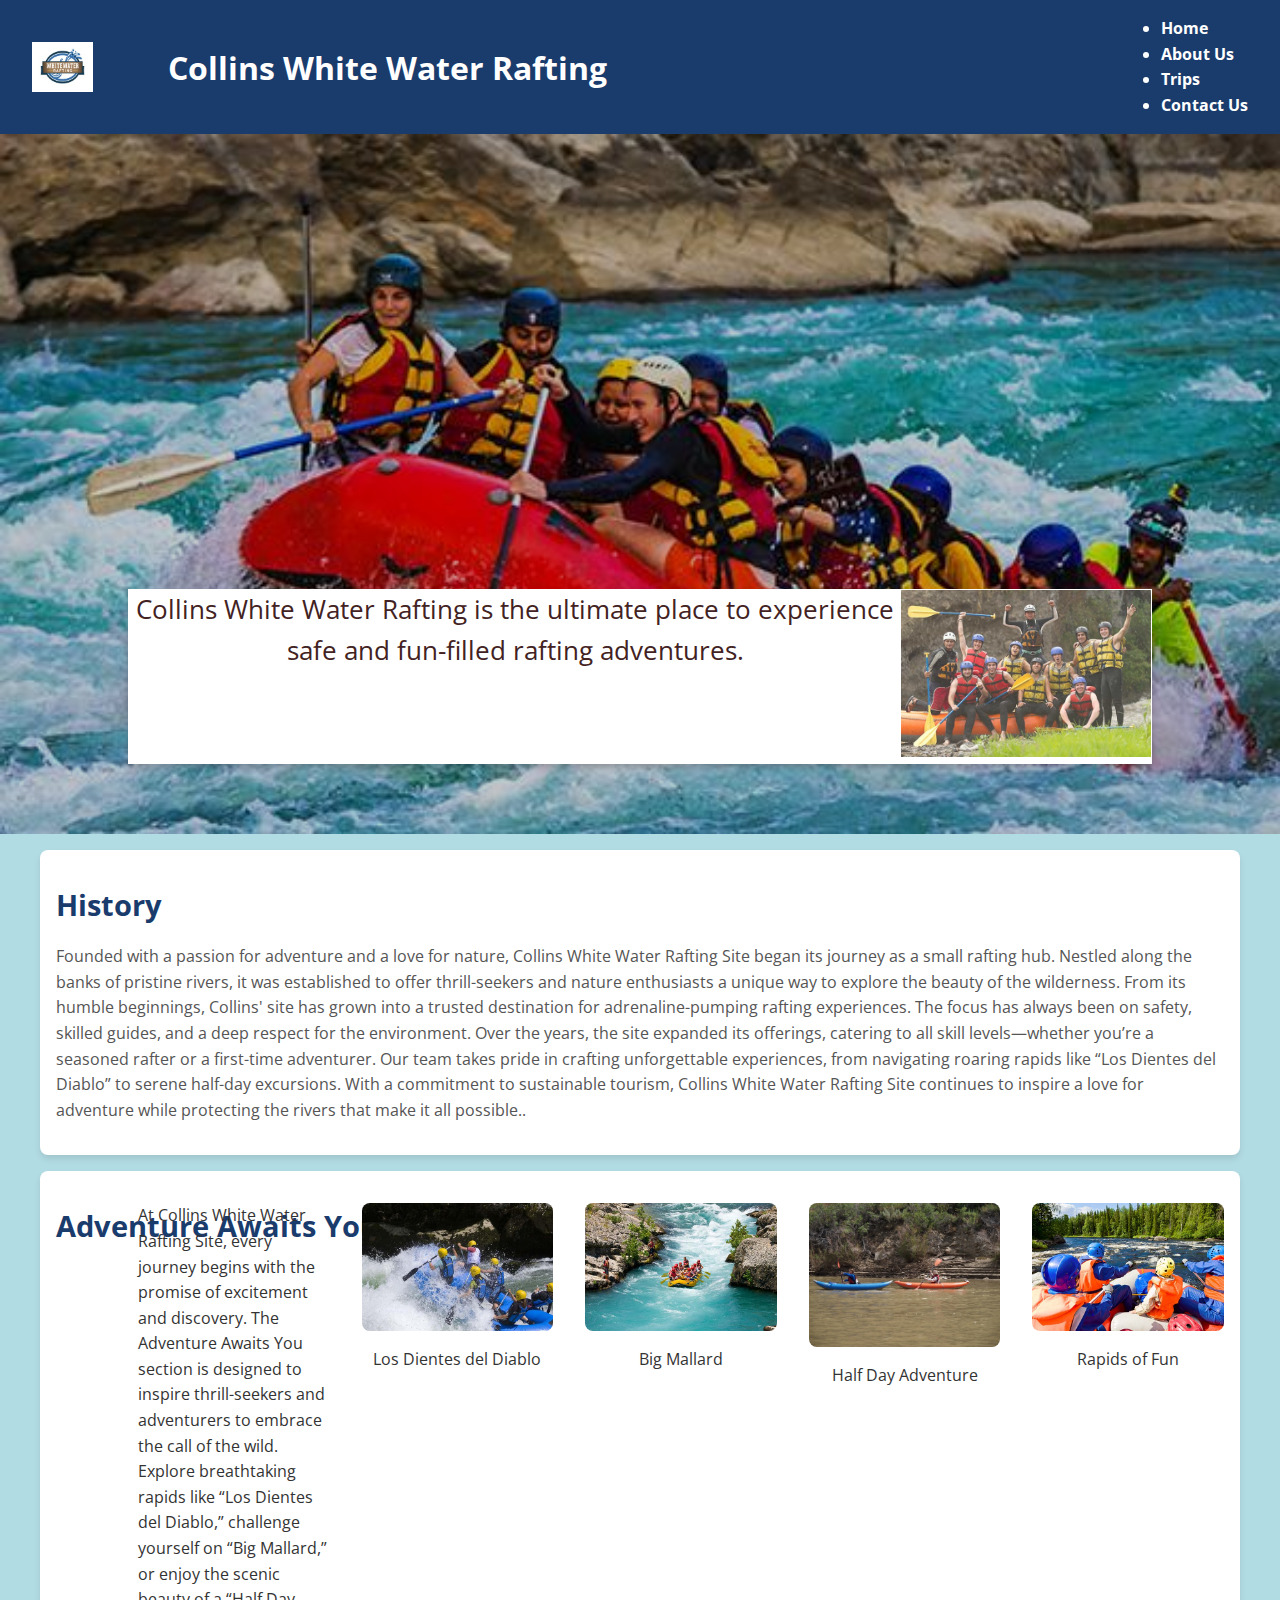
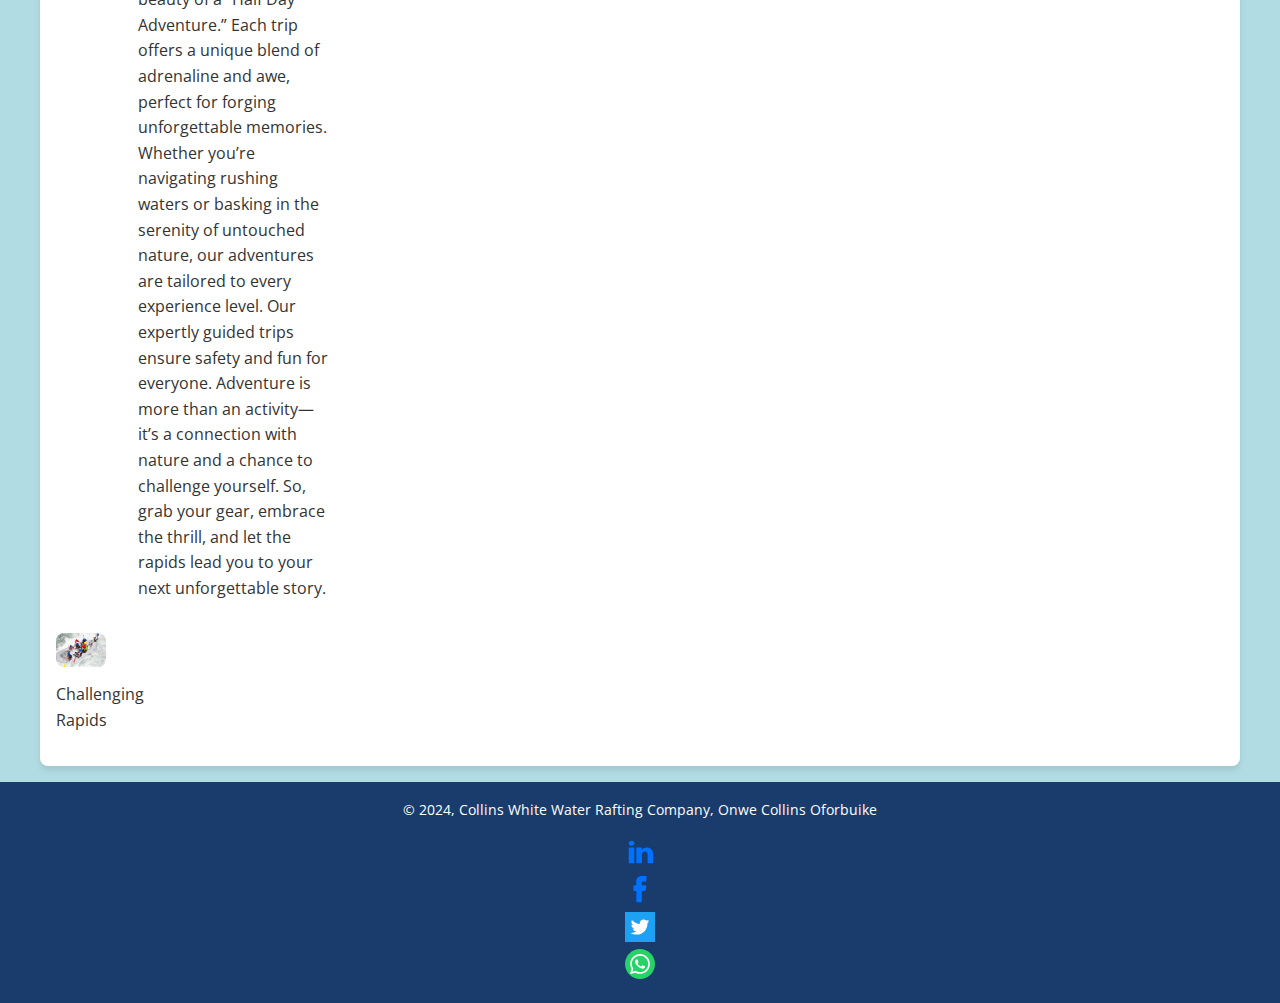
==== commit 63e67b1a: "yep" ====
--- a/wwr/about.html
+++ b/wwr/about.html
@@ -36,10 +36,19 @@
         </div>
         <section class="history">
             <h2>History</h2>
-            <p>A brief history of Collins White Water Rafting Company.</p>
+            <p>Founded with a passion for adventure and a love for nature, Collins White Water Rafting Site began its journey as a small rafting hub. Nestled along the banks of pristine rivers, it was established to offer thrill-seekers and nature enthusiasts a unique way to explore the beauty of the wilderness.
+
+                From its humble beginnings, Collins' site has grown into a trusted destination for adrenaline-pumping rafting experiences. The focus has always been on safety, skilled guides, and a deep respect for the environment. Over the years, the site expanded its offerings, catering to all skill levels—whether you’re a seasoned rafter or a first-time adventurer.
+                
+                Our team takes pride in crafting unforgettable experiences, from navigating roaring rapids like “Los Dientes del Diablo” to serene half-day excursions. With a commitment to sustainable tourism, Collins White Water Rafting Site continues to inspire a love for adventure while protecting the rivers that make it all possible..</p>
         </section>
         <section class="adventure">
             <h2>Adventure Awaits You</h2>
+            <p>At Collins White Water Rafting Site, every journey begins with the promise of excitement and discovery. The Adventure Awaits You section is designed to inspire thrill-seekers and adventurers to embrace the call of the wild.
+
+                Explore breathtaking rapids like “Los Dientes del Diablo,” challenge yourself on “Big Mallard,” or enjoy the scenic beauty of a “Half Day Adventure.” Each trip offers a unique blend of adrenaline and awe, perfect for forging unforgettable memories. Whether you’re navigating rushing waters or basking in the serenity of untouched nature, our adventures are tailored to every experience level.
+                
+                Our expertly guided trips ensure safety and fun for everyone. Adventure is more than an activity—it’s a connection with nature and a chance to challenge yourself. So, grab your gear, embrace the thrill, and let the rapids lead you to your next unforgettable story.</p>
             <figure>
                 <img src="images/white-water-rafting-1.jpg" alt="Los Dientes del Diablo">
                 <figcaption>Los Dientes del Diablo</figcaption>
--- a/wwr/styles/rafting.css
+++ b/wwr/styles/rafting.css
@@ -134,10 +134,10 @@
   
   /* Adventure Awaits You Section */
 .adventure {
-    padding: 2rem;
+    padding: 2rem 1rem;
     background-color: white;
     border-radius: 8px;
-    margin: 1rem 0;
+    margin: 1rem auto;
     box-shadow: 0 4px 6px rgba(0, 0, 0, 0.1);
     display: grid;
     grid-template-columns: 50px repeat(5, 1fr ); /* Two rows: one for h2, one for images */
@@ -193,7 +193,7 @@
   }
   
   .sociallinks {
-    display: flex;
+    display: block;
     justify-content:flex-end;
 
     gap: 1.5rem;
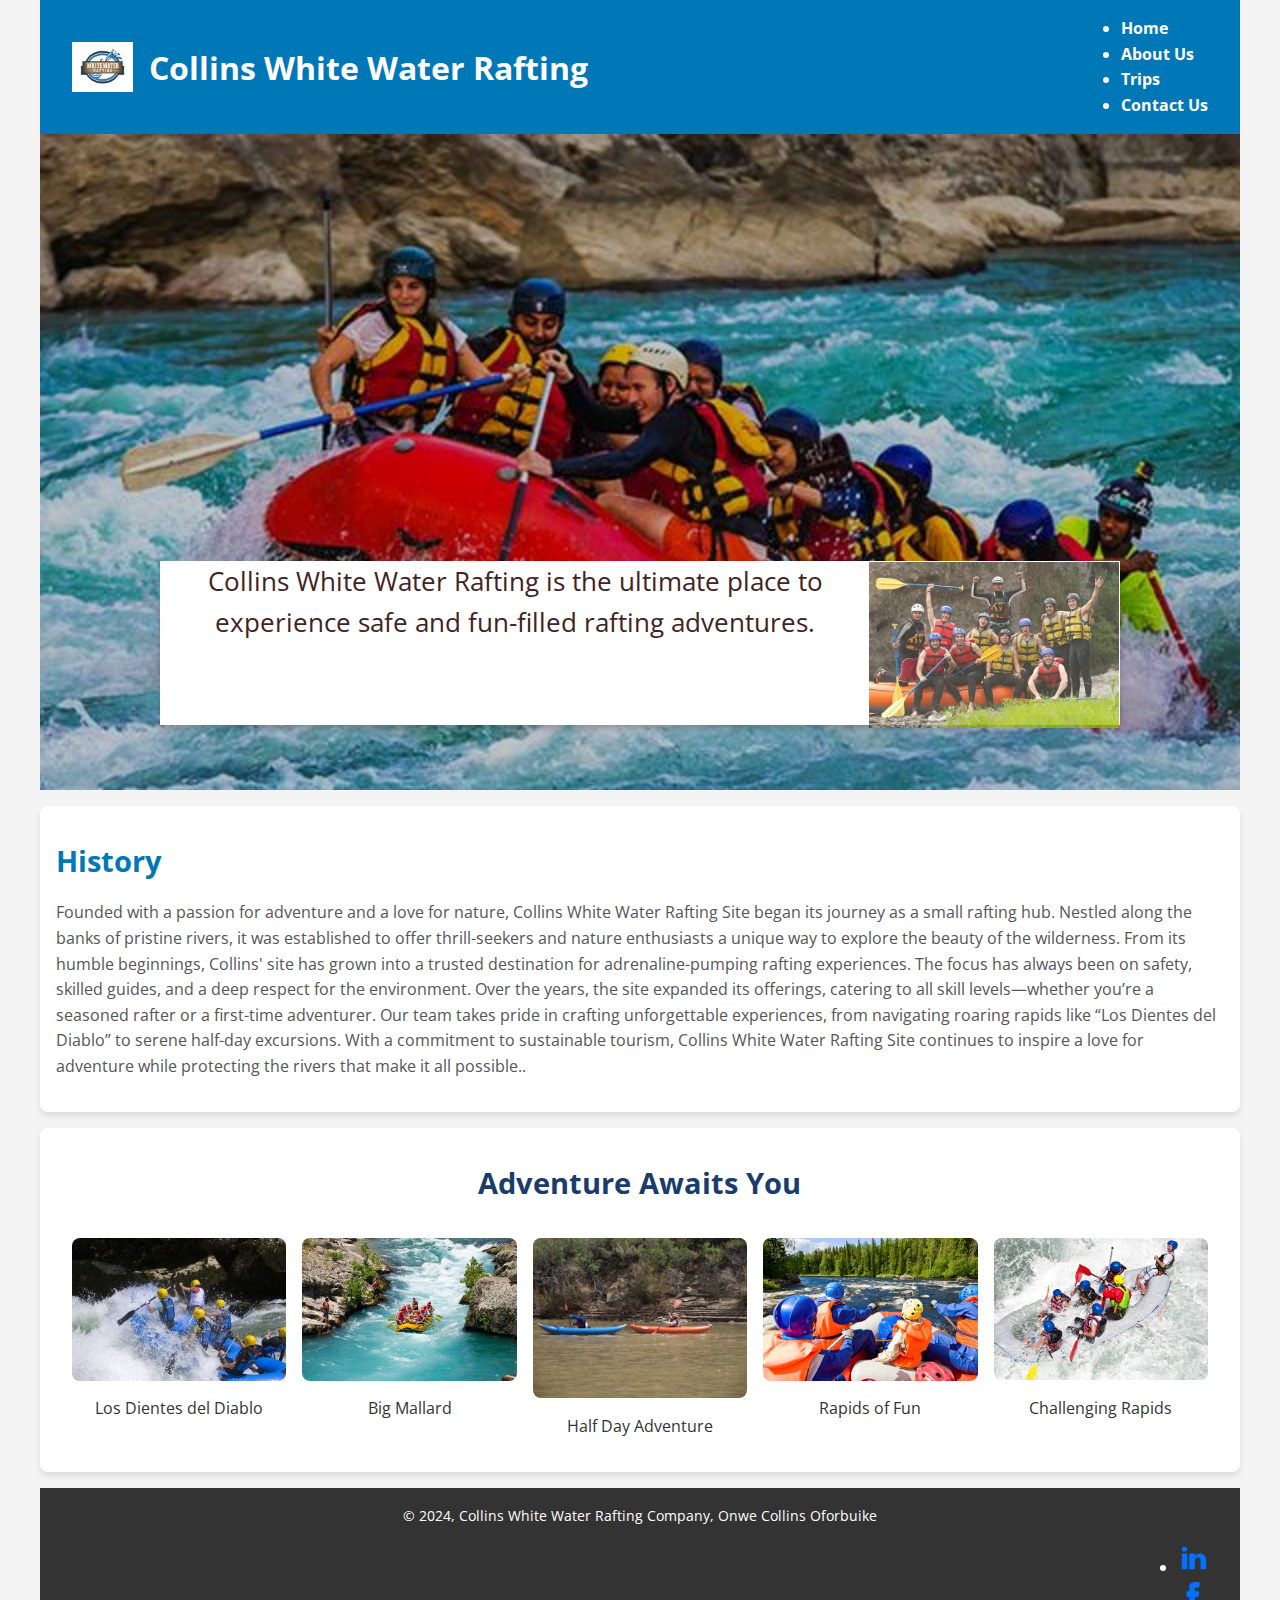
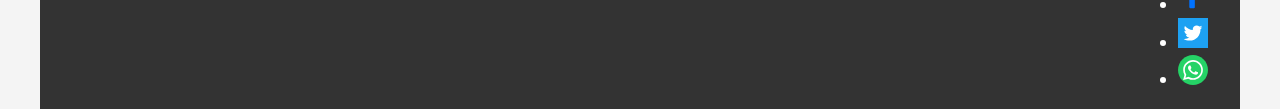
==== commit 83506b8b: "yes" ====
--- a/wwr/about.html
+++ b/wwr/about.html
@@ -44,11 +44,6 @@
         </section>
         <section class="adventure">
             <h2>Adventure Awaits You</h2>
-            <p>At Collins White Water Rafting Site, every journey begins with the promise of excitement and discovery. The Adventure Awaits You section is designed to inspire thrill-seekers and adventurers to embrace the call of the wild.
-
-                Explore breathtaking rapids like “Los Dientes del Diablo,” challenge yourself on “Big Mallard,” or enjoy the scenic beauty of a “Half Day Adventure.” Each trip offers a unique blend of adrenaline and awe, perfect for forging unforgettable memories. Whether you’re navigating rushing waters or basking in the serenity of untouched nature, our adventures are tailored to every experience level.
-                
-                Our expertly guided trips ensure safety and fun for everyone. Adventure is more than an activity—it’s a connection with nature and a chance to challenge yourself. So, grab your gear, embrace the thrill, and let the rapids lead you to your next unforgettable story.</p>
             <figure>
                 <img src="images/white-water-rafting-1.jpg" alt="Los Dientes del Diablo">
                 <figcaption>Los Dientes del Diablo</figcaption>
--- a/wwr/styles/rafting.css
+++ b/wwr/styles/rafting.css
@@ -1,83 +1,80 @@
+/* :root for CSS variables */
 :root {
-    --primary-color: #1a3c6d; /* Deep blue for headers and highlights */
+    --primary-color: #1a3c6d;  /* Deep blue for headers and highlights */
     --secondary-color: #b2dce4; /* Light gray background */
     --text-color: #333333; /* Dark gray for text */
-    --accent-color: #ff7043; /* Bright orange for buttons, links, etc. */
-  }
-  
-  /* General Reset */
-  * {
+    --accent-color: #ff7043;  /* Bright orange for buttons, links, etc. */
+}
+
+/* General Reset */
+* {
     margin: 0;
     padding: 0;
     box-sizing: border-box;
-  }
-  
-  body {
+}
+
+body {
     font-family: 'Open Sans', sans-serif;
     line-height: 1.6;
-    color: var(--text-color);
-    background-color: var(--secondary-color);
-    max-width: 1400px;
+    color: #333;
+    background-color: #f4f4f4;
+    max-width: 1200px;
     margin: 0 auto;
-  }
-  
-  /* Header Styles */
-  header {
-    background-color: var(--primary-color);
+}
+
+/* Header Styles */
+header {
+    background-color: #0077b6;
     color: white;
     padding: 1rem 2rem;
     display: grid;
-    grid-template-columns: 120px 1fr 1fr;
+    grid-template-columns: auto 1fr auto; /* Grid layout with three columns: logo, heading, nav */
     align-items: center;
-    flex-direction: row-reverse;
-    gap: 1rem;
-    
-  }
-  
-  header img {
+    gap: 1rem; /* Adds space between elements */
+}
+
+header img {
     height: 50px;
-  }
-  
-  header h1 {
+    width: auto;
+}
+
+header h1 {
     font-size: 2rem;
     color: white;
-  }
-  
-  nav {
-    display: grid;
-    flex-direction: row;
-    justify-content: flex-end;
-    flex-wrap: wrap;
+}
+
+nav {
+    display: flex;
     gap: 1.5rem;
-  }
-  
-  nav a {
+}
+
+nav a {
     color: white;
     text-decoration: none;
     font-weight: bold;
     transition: color 0.3s ease;
-  }
-  
-  nav a:hover {
+}
+
+nav a:hover {
     color: #ffcc00;
-  }
-  
-  /* Hero Section */
-  .hero {
+}
+
+/* Hero Section */
+.hero {
     position: relative;
     text-align: center;
     color: white;
     background-color: #000; /* Fallback for hero image */
-  }
-  
-  .hero img {
+}
+
+.hero img {
     display: block;
     width: 100%;
     height: auto;
     opacity: 0.8;
-  }
-  
-  .hero h1 {
+}
+
+.hero h1 {
     position: absolute;
     top: 40%;
     left: 50%;
@@ -86,9 +83,9 @@
     padding: 10px;
     font-weight: bold;
     text-shadow: 2px 2px 5px rgba(0, 0, 0, 0.7);
-  }
-  
-  .hero article {
+}
+
+.hero article {
     position: absolute;
     bottom: 10%;
     top: 65%;
@@ -99,67 +96,61 @@
     background-color: rgba(255, 255, 255, 1);
     padding: 1px;
     box-shadow: 0 4px 6px rgba(0, 0, 0, 0.2);
-  }
-  
-  .hero article img {
+}
+
+.hero article img {
     float: right;
     width: 250px;
-  }
-  
-  .hero article p {
+}
+
+.hero article p {
     font-size: 1.6rem;
     color: #422222;
-  }
-  
-  /* Section Styles */
-  section {
+}
+
+/* Section Styles */
+section {
     padding: 2rem 1rem;
     background-color: #fff;
     margin: 1rem auto;
     max-width: 1200px;
     border-radius: 8px;
     box-shadow: 0 4px 6px rgba(0, 0, 0, 0.1);
-  }
-  
-  section h2 {
+}
+
+section h2 {
+    font-size: 1.8rem;
+    color: #0077b6;
+    margin-bottom: 1rem;
+}
+
+.history p {
+    font-size: 1rem;
+    color: #555;
+}
+
+.adventure {
+    padding: 2rem;
+    background-color: white;
+    border-radius: 8px;
+    margin: 1rem 0;
+    box-shadow: 0 4px 6px rgba(0, 0, 0, 0.1);
+    display: grid;
+    grid-template-rows: auto 1fr; /* First row for header, second for images */
+    grid-template-columns: repeat(5, 1fr); /* Five equal columns for the images */
+    gap: 1rem;
+}
+
+.adventure h2 {
+    grid-column: 1 / -1; /* Span across all columns in the grid */
     font-size: 1.8rem;
     color: var(--primary-color);
+    text-align: center;
     margin-bottom: 1rem;
-  }
-  
-  .history p {
-    font-size: 1rem;
-    color: #555;
-  }
-  
-  /* Adventure Awaits You Section */
-.adventure {
-    padding: 2rem 1rem;
-    background-color: white;
-    border-radius: 8px;
-    margin: 1rem auto;
-    box-shadow: 0 4px 6px rgba(0, 0, 0, 0.1);
-    display: grid;
-    grid-template-columns: 50px repeat(5, 1fr ); /* Two rows: one for h2, one for images */
-    gap: 2rem;
-}
-
-.adventure h2 {
-    display: block;
-    font-size: 1.8rem;
-    color: var(--primary-color);
-    text-align: center;
-    grid-row: 1; /* Ensures it remains in the first row */
-    margin: 0 auto;
-    white-space: nowrap; /* Ensures horizontal text without wrapping */
 }
 
 .adventure-grid {
-    display: grid;
-    grid-template-columns: repeat(4, 1fr); /* Four equal columns for images */
-    gap: 1rem;
-    grid-row: 2; /* Ensures it appears in the second row */
-
+    display: contents; /* Let the images align directly in the grid rows */
 }
 
 .adventure figure {
@@ -178,25 +169,24 @@
     margin-top: 0.5rem;
 }
 
-  
-  /* Footer Styles */
-  footer {
-    background-color: var(--primary-color);
+/* Footer Styles */
+footer {
+    background-color: #333;
     color: white;
     text-align: center;
     padding: 1rem 0;
-  }
-  
-  footer p {
+}
+
+footer p {
     font-size: 0.9rem;
     margin-bottom: 1rem;
-  }
-  
-  .sociallinks {
-    display: block;
-    justify-content:flex-end;
-
+}
+
+.sociallinks {
+    display: flex;
+    justify-content: flex-end;
     gap: 1.5rem;
+    padding-right: 2rem;
 }
 
 .sociallinks a img {
@@ -210,30 +200,29 @@
     filter: brightness(1.3);
 }
 
-  
-  /* Media Queries */
-  @media (max-width: 768px) {
+/* Media Queries */
+@media (max-width: 768px) {
     .hero h1 {
-      font-size: 2rem;
-    }
-  
+        font-size: 2rem;
+    }
+
     .hero article {
-      bottom: 5%;
-      left: 10%;
-      max-width: 90%;
-    }
-  
+        bottom: 5%;
+        left: 10%;
+        max-width: 90%;
+    }
+
     .adventure {
-      grid-template-columns: 2fr 1fr;
-    }
-  
+        grid-template-columns: 1fr 1fr; /* Two images per row on smaller screens */
+    }
+
     .adventure img {
-      width: 100%;
-      margin: 0.5rem 0;
-    }
-  
+        width: 100%;
+        margin: 0.5rem 0;
+    }
+
     nav {
-      flex-direction: column;
-      
-    }
-  }+        flex-direction: column;
+        align-items: center;
+    }
+}
